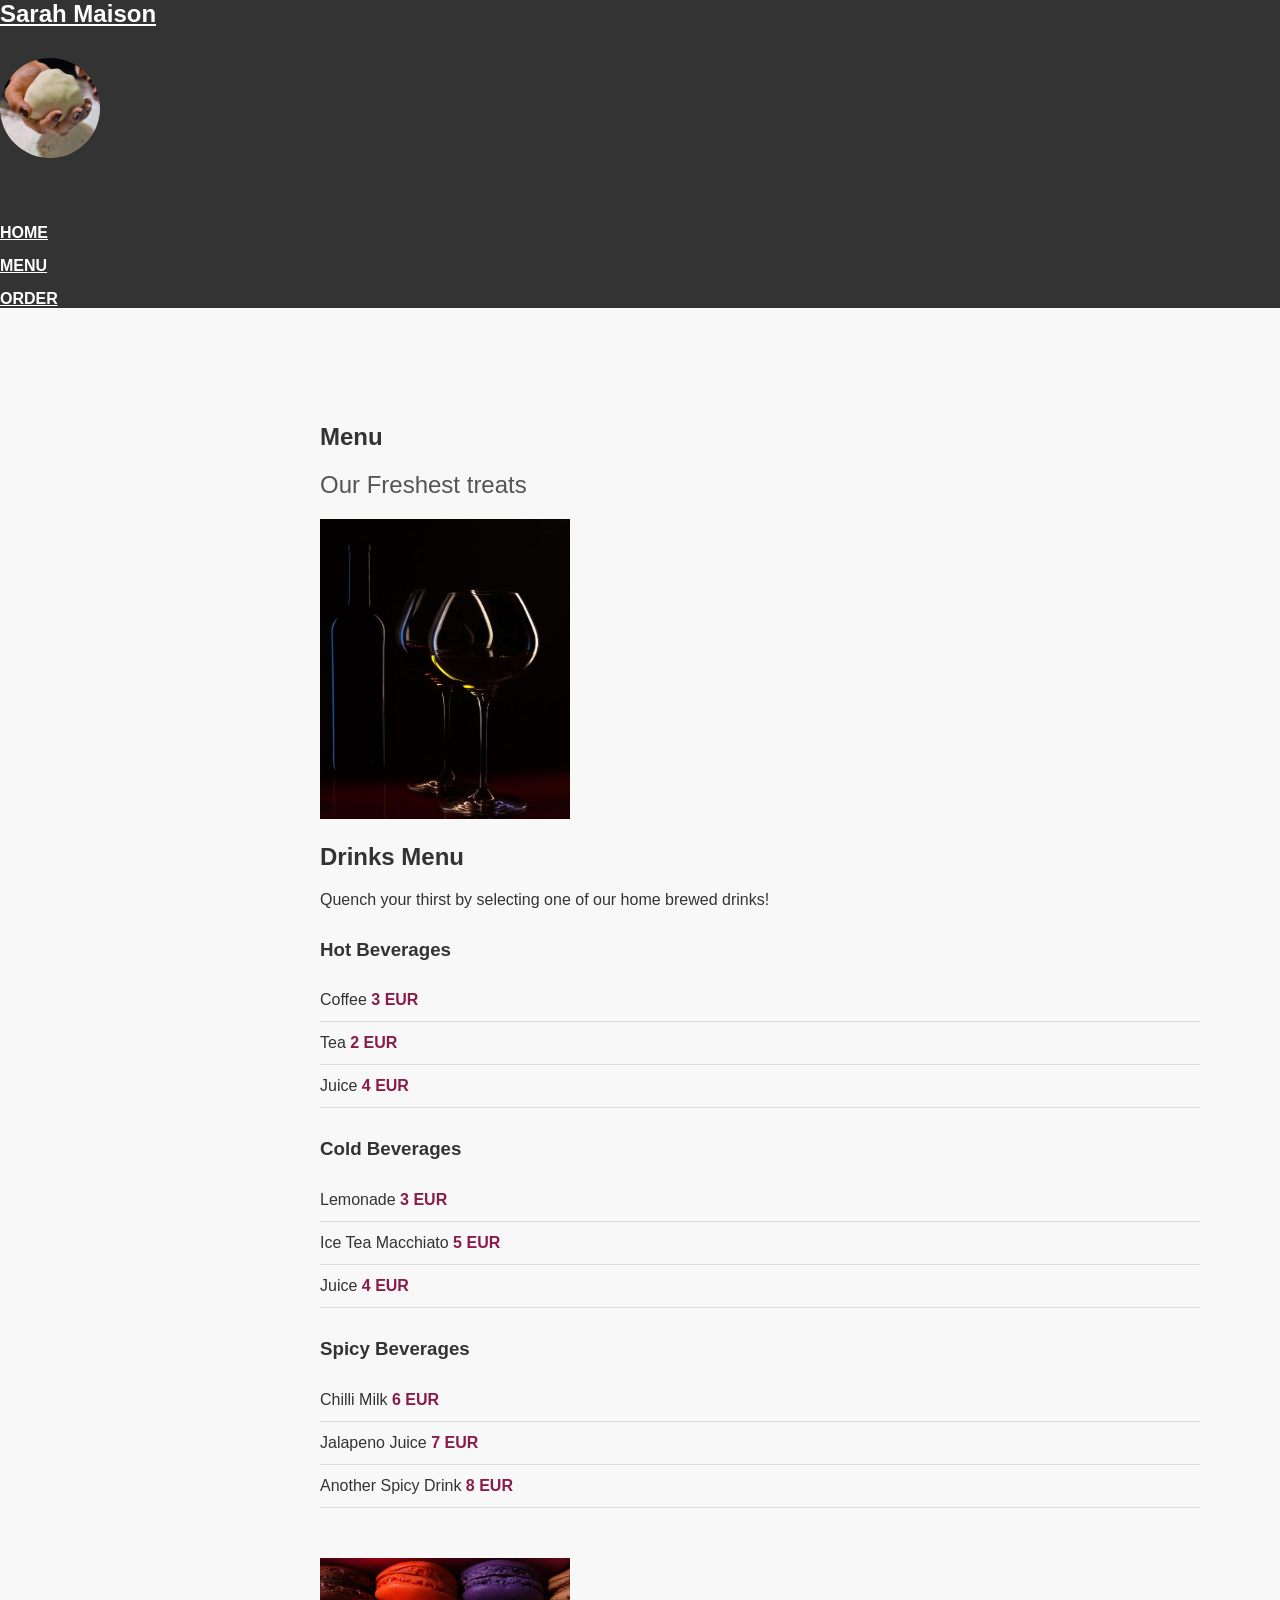
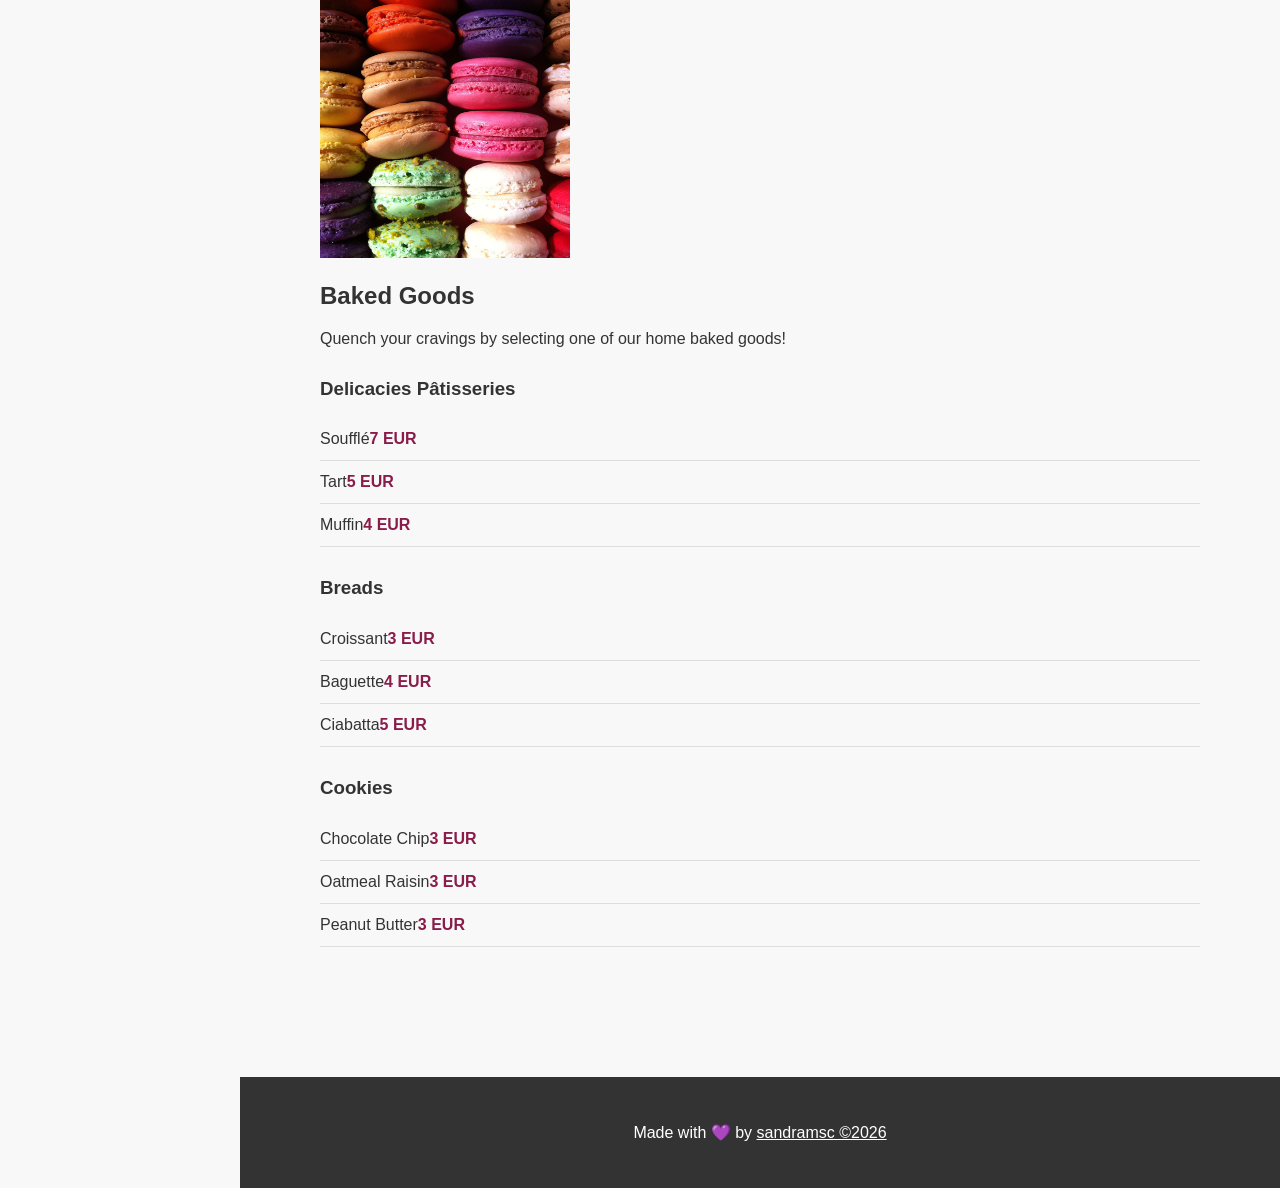
==== menu.html @ 91e31646 "Removed the left side bar and updated to the horizontal sidebar with banner requirement" ====
<!doctype html>
<html lang="en">
  <head>
    <meta charset="UTF-8" />

    <meta name="viewport" content="width=device-width, initial-scale=1.0" />

    <title>Menu - Sarah Maison</title>

    <link rel="stylesheet" href="./styles.css" />
  </head>

  <body>
    <!-- NAVBAR -->
    <header class="site-header">
      <div class="header-container header-bar">
        <a class="site-name brand" href="./index.html">
          <span class="brand">Sarah Maison</span>

          <img
            src="./assets/images/main_image_baker.jpg"
            class="site-image"
            alt="A baker holding a ball of raw dough in a warm bakery environment"
            width="100"
            height="100"
          />
        </a>

        <div class="navigation-menu">
          <ul class="navigation-links">
            <li class="navigation-item">
              <a class="navigation-link" href="./index.html"> Home </a>
            </li>

            <li class="navigation-item">
              <a class="navigation-link" href="./menu.html"> Menu </a>
            </li>

            <li class="navigation-item">
              <a class="navigation-link" href="./order.html"> Order </a>
            </li>
          </ul>
        </div>
      </div>
    </header>

    <!-- MENU -->

    <main class="main-content">
      <section class="page-section menu-section">
        <div class="menu-container">
          <!-- MENU INTRODUCTION -->

          <div class="menu-introduction">
            <h1>Menu</h1>

            <h2 class="tagline">Our Freshest treats</h2>
          </div>

          <!-- MENU CATEGORIES -->

          <div class="menu-categories">
            <!-- DRINKS MENU -->

            <div class="menu-category">
              <div class="menu-image-container">
                <img
                  src="./assets/images/drinks_api.jpg"
                  alt="A display of a wine bottle with two glasses of wine"
                  width="250"
                  height="300"
                />
              </div>

              <div class="menu-category-content">
                <h2>Drinks Menu</h2>

                <p>
                  Quench your thirst by selecting one of our home brewed drinks!
                </p>

                <!-- HOT BEVERAGES -->

                <div class="menu-subcategory">
                  <h3>Hot Beverages</h3>

                  <ul class="menu-items">
                    <li class="menu-item">
                      Coffee
                      <span class="price">3 EUR</span>
                    </li>

                    <li class="menu-item">
                      Tea
                      <span class="price">2 EUR</span>
                    </li>

                    <li class="menu-item">
                      Juice
                      <span class="price">4 EUR</span>
                    </li>
                  </ul>
                </div>

                <!-- COLD BEVERAGES -->

                <div class="menu-subcategory">
                  <h3>Cold Beverages</h3>

                  <ul class="menu-items">
                    <li class="menu-item">
                      Lemonade
                      <span class="price">3 EUR</span>
                    </li>

                    <li class="menu-item">
                      Ice Tea Macchiato
                      <span class="price">5 EUR</span>
                    </li>

                    <li class="menu-item">
                      Juice
                      <span class="price">4 EUR</span>
                    </li>
                  </ul>
                </div>

                <!-- SPICY BEVERAGES -->

                <div class="menu-subcategory">
                  <h3>Spicy Beverages</h3>

                  <ul class="menu-items">
                    <li class="menu-item">
                      Chilli Milk
                      <span class="price">6 EUR</span>
                    </li>

                    <li class="menu-item">
                      Jalapeno Juice
                      <span class="price">7 EUR</span>
                    </li>

                    <li class="menu-item">
                      Another Spicy Drink
                      <span class="price">8 EUR</span>
                    </li>
                  </ul>
                </div>
              </div>
            </div>

            <!-- BAKED GOODS -->

            <div class="menu-category">
              <div class="menu-image-container">
                <img
                  src="./assets/images/resume_the_connoisseur.jpg"
                  alt="Fresh baked colorfull Macaron"
                  width="250"
                  height="300"
                />
              </div>

              <div class="menu-category-content">
                <h2>Baked Goods</h2>

                <p>
                  Quench your cravings by selecting one of our home baked goods!
                </p>

                <!-- DELICACIES PÂTISSERIES -->

                <div class="menu-subcategory">
                  <h3>Delicacies Pâtisseries</h3>

                  <ul class="menu-items">
                    <li class="menu-item">
                      Soufflé<span class="price">7 EUR</span>
                    </li>

                    <li class="menu-item">
                      Tart<span class="price">5 EUR</span>
                    </li>

                    <li class="menu-item">
                      Muffin<span class="price">4 EUR</span>
                    </li>
                  </ul>
                </div>

                <!-- BREADS -->

                <div class="menu-subcategory">
                  <h3>Breads</h3>

                  <ul class="menu-items">
                    <li class="menu-item">
                      Croissant<span class="price">3 EUR</span>
                    </li>

                    <li class="menu-item">
                      Baguette<span class="price">4 EUR</span>
                    </li>

                    <li class="menu-item">
                      Ciabatta<span class="price">5 EUR</span>
                    </li>
                  </ul>
                </div>

                <!-- COOKIES -->

                <div class="menu-subcategory">
                  <h3>Cookies</h3>

                  <ul class="menu-items">
                    <li class="menu-item">
                      Chocolate Chip<span class="price">3 EUR</span>
                    </li>

                    <li class="menu-item">
                      Oatmeal Raisin<span class="price">3 EUR</span>
                    </li>

                    <li class="menu-item">
                      Peanut Butter<span class="price">3 EUR</span>
                    </li>
                  </ul>
                </div>
              </div>
            </div>
          </div>
        </div>
      </section>
    </main>

    <!-- FOOTER -->

    <footer class="site-footer">
      <div class="footer-container">
        <div class="footer-content">
          <p class="footer-text">
            Made with 💜 by

            <a href="#" class="footer-link"> sandramsc ©2026 </a>
          </p>
        </div>

        <div class="social-links">
          <a href="https://github.com/sandramsc">
            <i class="lab la-github"></i>
          </a>

          <a href="https://www.instagram.com/in/bakery">
            <i class="lab la-linkedin"></i>
          </a>
        </div>
      </div>
    </footer>
  </body>
</html>
---- styles.css ----
* {
  box-sizing: border-box;
}

body {
  margin: 0;
  padding: 0;
  background-color: #f8f8f8;
  color: #333333;
  font-family: Arial, sans-serif;
}

.container {
  width: 100%;
  max-width: 1200px;
  margin: 0 auto;
  padding-left: 20px;
  padding-right: 20px;
}
/* 
   HEADER AND FOOTER
 */

header,
footer {
  background-color: #333333;
  color: #ffffff;
}

/* 
   HEADINGS
 */

h1,
h2 {
  color: #333333;
}

/* 
   NAVIGATION
 */

nav {
  background-color: #333333;
  color: #ffffff;
  text-align: center;
  padding: 30px 20px;
}

nav a {
  text-decoration: none;
  color: #ffffff;
}

nav a:hover {
  color: #d5c068;
}

/* 
   BRAND
 */

.brand {
  display: block;
  color: #ffffff;
  font-size: 24px;
  font-weight: bold;
  margin-bottom: 30px;
}

/* 
   NAVIGATION LINKS
 */

.navigation-links {
  list-style: none;
  padding: 0;
  margin: 0;
}

.navigation-links li {
  margin-bottom: 15px;
}

.navigation-links a {
  color: #ffffff;
  font-weight: bold;
  text-transform: uppercase;
}

/* 
   SIDEBAR LAYOUT
 */

.site-navigation {
  position: fixed;
  top: 0;
  left: 0;
  width: 240px;
  height: 100vh;
  box-sizing: border-box;
}

/* 
   BAKERY IMAGE
 */

.site-image {
  width: 100px;
  height: 100px;
  object-fit: cover;
  border-radius: 50%;
  margin-bottom: 30px;
}

/* 
   MAIN CONTENT
 */

.main-content {
  margin-left: 240px;
  min-height: 100vh;
}

/* 
   PAGE SECTIONS
 */

.page-section {
  min-height: 100vh;
  padding: 80px;
  box-sizing: border-box;
}

/* 
   HOME
 */

.home-section {
  display: flex;
  align-items: center;
  justify-content: center;
  text-align: center;
}

.home-content {
  max-width: 800px;
}

.home-content h1 {
  font-size: 48px;
}

/* 
   BUTTON
 */

.button {
  display: inline-block;
  padding: 12px 25px;
  background-color: #d5c068;
  color: #333333;
  text-decoration: none;
  font-weight: bold;
  border-radius: 5px;
}

.button:hover {
  background-color: #bca33d;
}

/* 
   FIND US
 */

.find-us {
  max-width: 900px;
  margin: 0 auto;
  padding: 60px 80px;
}

.find-us ul {
  list-style: none;
  padding: 0;
}

/* 
   MENU
 */

.menu-content {
  max-width: 900px;
  margin: 0 auto;
}

.menu-intro {
  margin-bottom: 40px;
}

.tagline {
  color: #555555;
  font-size: 24px;
  font-weight: normal;
}

.menu-category {
  margin-bottom: 50px;
}

.menu-category h3 {
  margin-top: 30px;
}

.menu-items {
  list-style: none;
  padding: 0;
}

.menu-item {
  padding: 12px 0;
  border-bottom: 1px solid #dddddd;
}

.price {
  color: #8a1c4a;
  font-weight: bold;
}

/* 
   ORDER
 */

.order-content {
  max-width: 900px;
  margin: 0 auto;
  text-align: center;
}

.order-message {
  margin-top: 40px;
  padding: 30px;
  background-color: #ffffff;
  border: 1px solid #dddddd;
}

/* 
   FOOTER
 */

footer {
  margin-left: 240px;
  padding: 30px;
  text-align: center;
}

footer a {
  color: #ffffff;
}
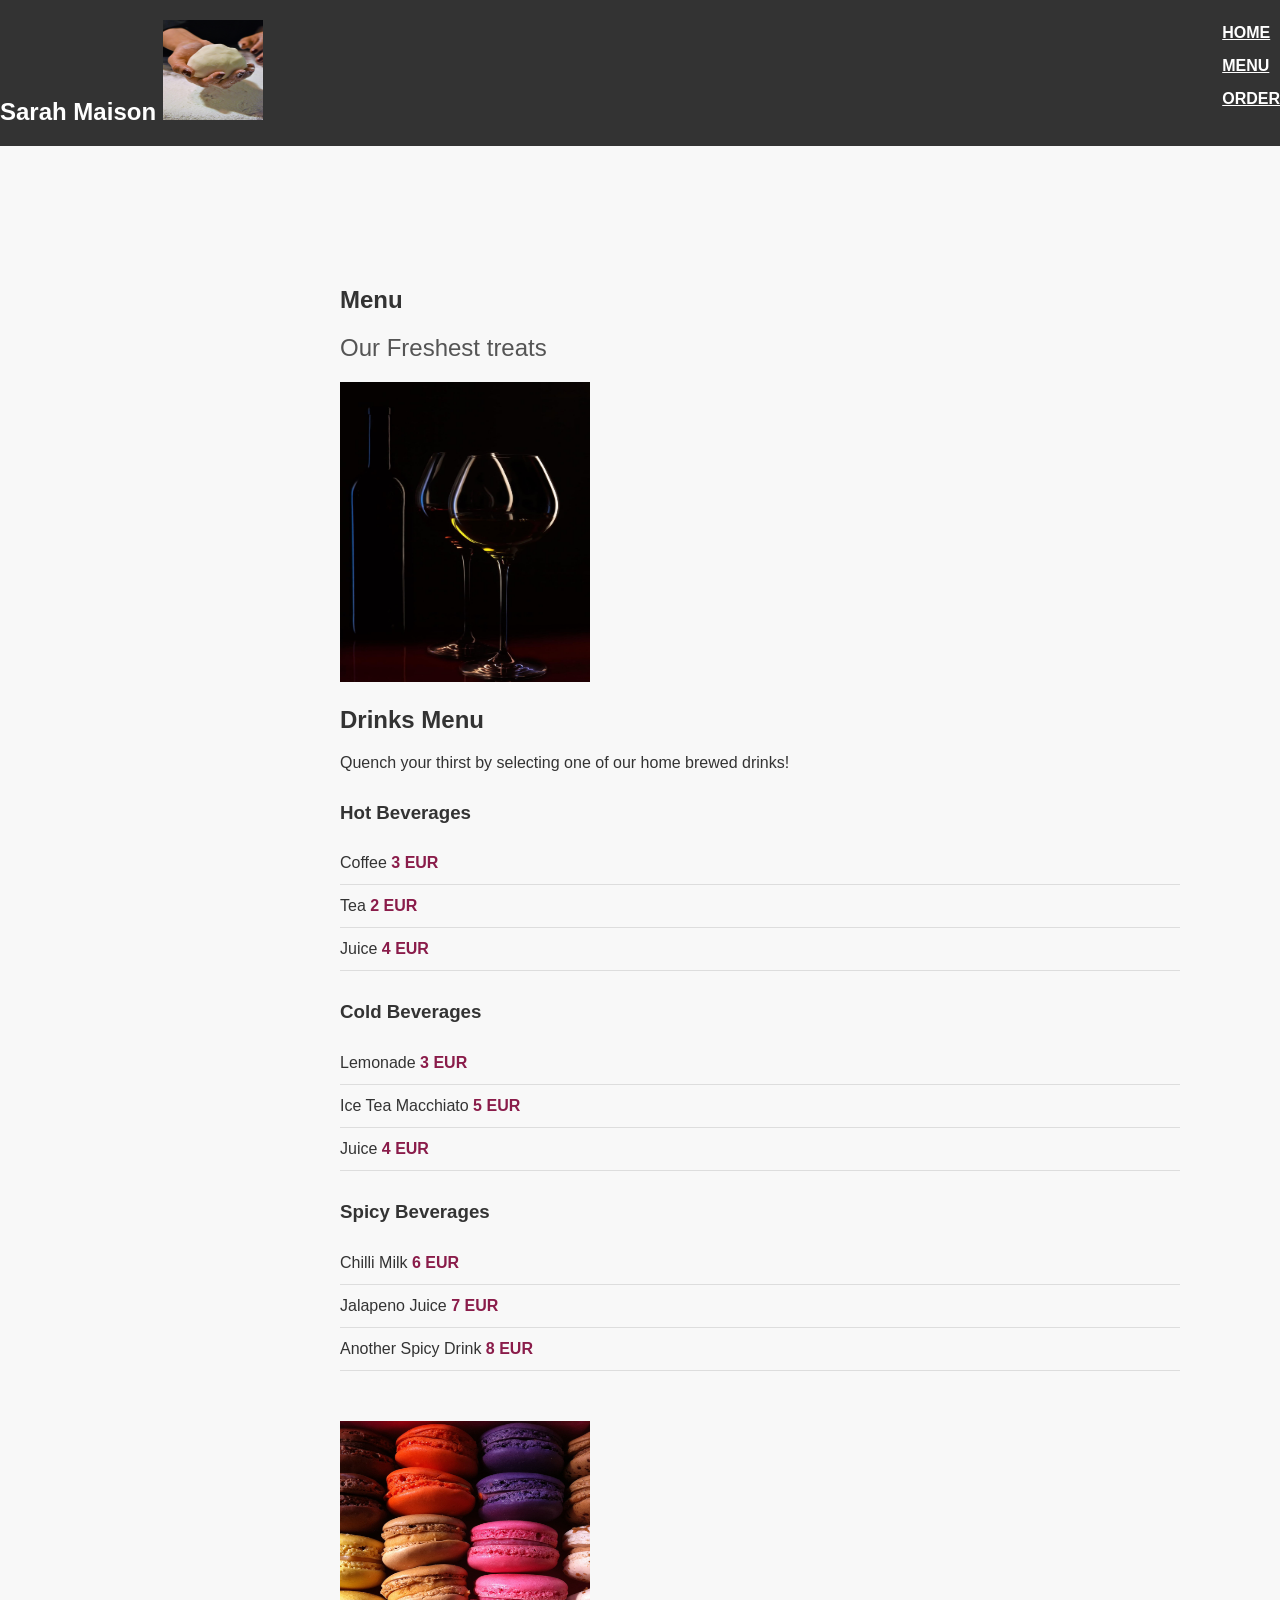
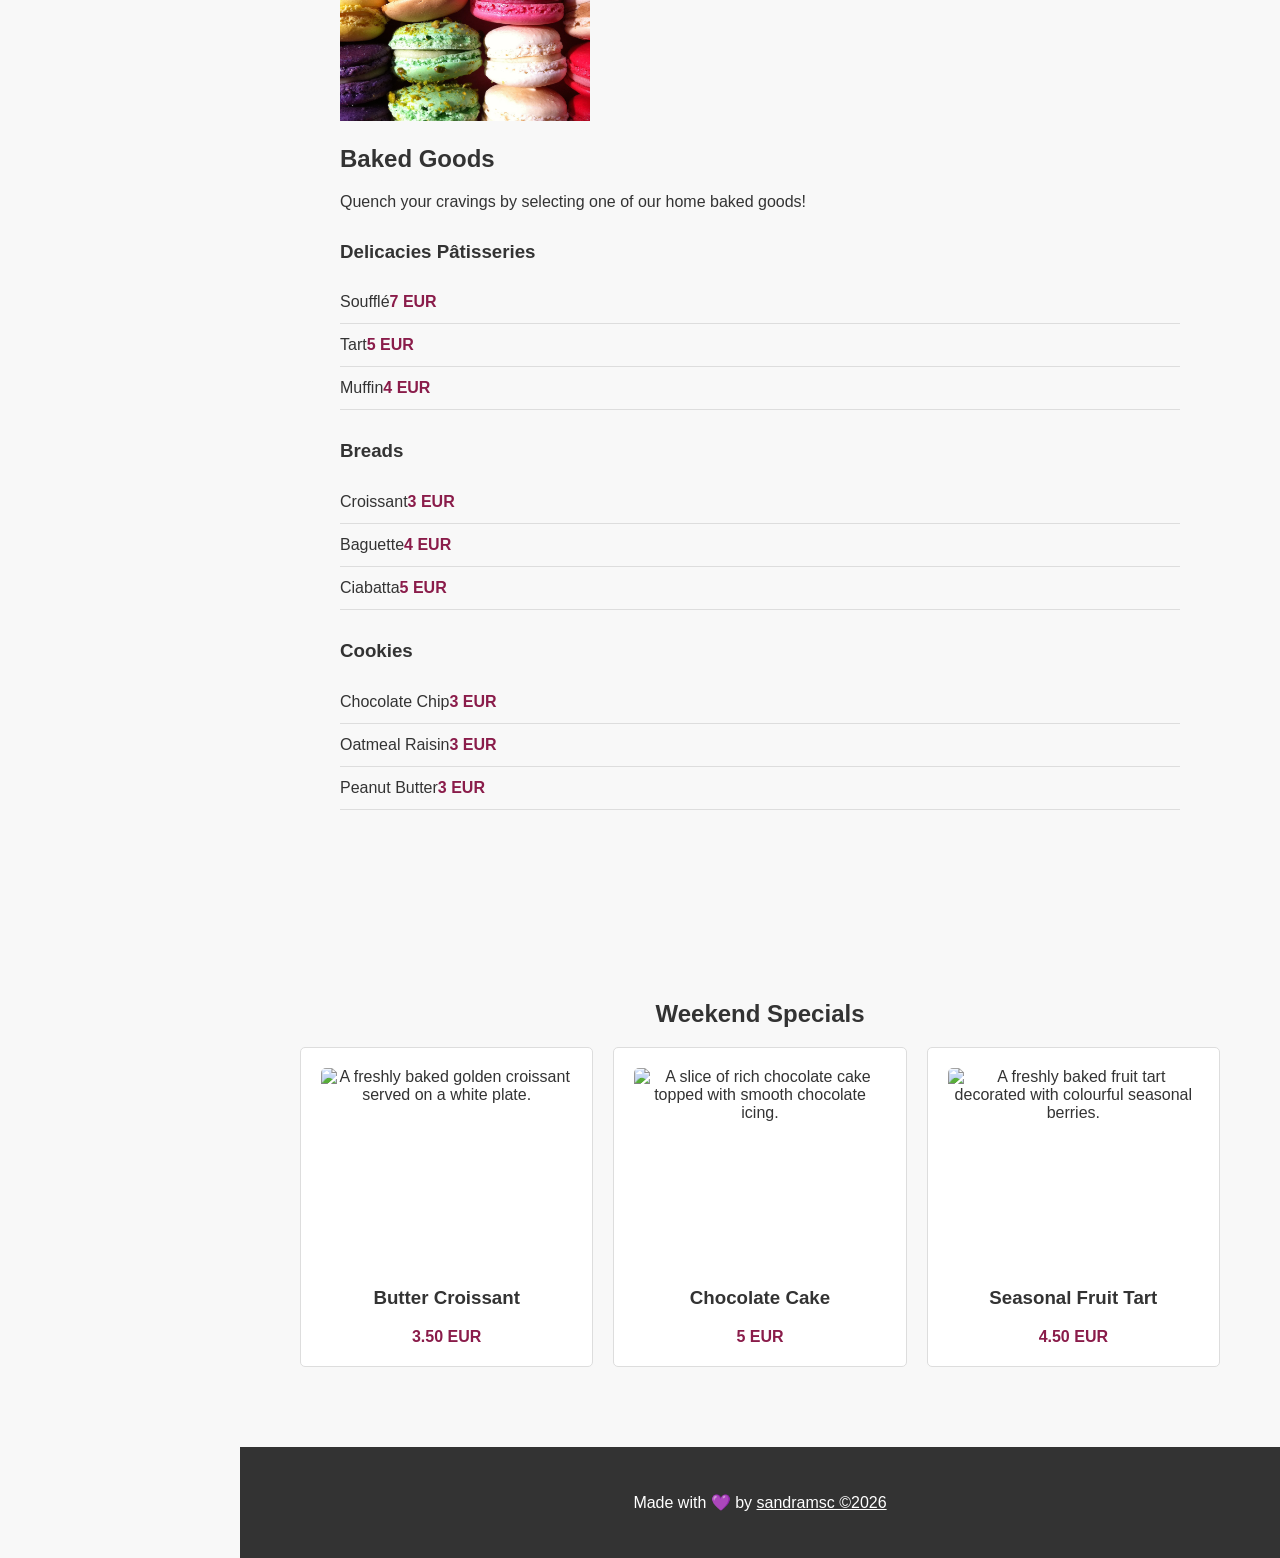
==== commit e37b865e: "Added weekend specials menu, displayed on three styled cards" ====
--- a/menu.html
+++ b/menu.html
@@ -47,192 +47,228 @@
     <!-- MENU -->
 
     <main class="main-content">
-      <section class="page-section menu-section">
-        <div class="menu-container">
-          <!-- MENU INTRODUCTION -->
-
-          <div class="menu-introduction">
-            <h1>Menu</h1>
-
-            <h2 class="tagline">Our Freshest treats</h2>
-          </div>
-
-          <!-- MENU CATEGORIES -->
-
-          <div class="menu-categories">
-            <!-- DRINKS MENU -->
-
-            <div class="menu-category">
-              <div class="menu-image-container">
-                <img
-                  src="./assets/images/drinks_api.jpg"
-                  alt="A display of a wine bottle with two glasses of wine"
-                  width="250"
-                  height="300"
-                />
+      <div class="container">
+        <section class="page-section menu-section">
+          <div class="menu-container">
+            <!-- MENU INTRODUCTION -->
+
+            <div class="menu-introduction">
+              <h1>Menu</h1>
+
+              <h2 class="tagline">Our Freshest treats</h2>
+            </div>
+
+            <!-- MENU CATEGORIES -->
+
+            <div class="menu-categories">
+              <!-- DRINKS MENU -->
+
+              <div class="menu-category">
+                <div class="menu-image-container">
+                  <img
+                    src="./assets/images/drinks_api.jpg"
+                    alt="A display of a wine bottle with two glasses of wine"
+                    width="250"
+                    height="300"
+                  />
+                </div>
+
+                <div class="menu-category-content">
+                  <h2>Drinks Menu</h2>
+
+                  <p>
+                    Quench your thirst by selecting one of our home brewed
+                    drinks!
+                  </p>
+
+                  <!-- HOT BEVERAGES -->
+
+                  <div class="menu-subcategory">
+                    <h3>Hot Beverages</h3>
+
+                    <ul class="menu-items">
+                      <li class="menu-item">
+                        Coffee
+                        <span class="price">3 EUR</span>
+                      </li>
+
+                      <li class="menu-item">
+                        Tea
+                        <span class="price">2 EUR</span>
+                      </li>
+
+                      <li class="menu-item">
+                        Juice
+                        <span class="price">4 EUR</span>
+                      </li>
+                    </ul>
+                  </div>
+
+                  <!-- COLD BEVERAGES -->
+
+                  <div class="menu-subcategory">
+                    <h3>Cold Beverages</h3>
+
+                    <ul class="menu-items">
+                      <li class="menu-item">
+                        Lemonade
+                        <span class="price">3 EUR</span>
+                      </li>
+
+                      <li class="menu-item">
+                        Ice Tea Macchiato
+                        <span class="price">5 EUR</span>
+                      </li>
+
+                      <li class="menu-item">
+                        Juice
+                        <span class="price">4 EUR</span>
+                      </li>
+                    </ul>
+                  </div>
+
+                  <!-- SPICY BEVERAGES -->
+
+                  <div class="menu-subcategory">
+                    <h3>Spicy Beverages</h3>
+
+                    <ul class="menu-items">
+                      <li class="menu-item">
+                        Chilli Milk
+                        <span class="price">6 EUR</span>
+                      </li>
+
+                      <li class="menu-item">
+                        Jalapeno Juice
+                        <span class="price">7 EUR</span>
+                      </li>
+
+                      <li class="menu-item">
+                        Another Spicy Drink
+                        <span class="price">8 EUR</span>
+                      </li>
+                    </ul>
+                  </div>
+                </div>
               </div>
 
-              <div class="menu-category-content">
-                <h2>Drinks Menu</h2>
-
-                <p>
-                  Quench your thirst by selecting one of our home brewed drinks!
-                </p>
-
-                <!-- HOT BEVERAGES -->
-
-                <div class="menu-subcategory">
-                  <h3>Hot Beverages</h3>
-
-                  <ul class="menu-items">
-                    <li class="menu-item">
-                      Coffee
-                      <span class="price">3 EUR</span>
-                    </li>
-
-                    <li class="menu-item">
-                      Tea
-                      <span class="price">2 EUR</span>
-                    </li>
-
-                    <li class="menu-item">
-                      Juice
-                      <span class="price">4 EUR</span>
-                    </li>
-                  </ul>
-                </div>
-
-                <!-- COLD BEVERAGES -->
-
-                <div class="menu-subcategory">
-                  <h3>Cold Beverages</h3>
-
-                  <ul class="menu-items">
-                    <li class="menu-item">
-                      Lemonade
-                      <span class="price">3 EUR</span>
-                    </li>
-
-                    <li class="menu-item">
-                      Ice Tea Macchiato
-                      <span class="price">5 EUR</span>
-                    </li>
-
-                    <li class="menu-item">
-                      Juice
-                      <span class="price">4 EUR</span>
-                    </li>
-                  </ul>
-                </div>
-
-                <!-- SPICY BEVERAGES -->
-
-                <div class="menu-subcategory">
-                  <h3>Spicy Beverages</h3>
-
-                  <ul class="menu-items">
-                    <li class="menu-item">
-                      Chilli Milk
-                      <span class="price">6 EUR</span>
-                    </li>
-
-                    <li class="menu-item">
-                      Jalapeno Juice
-                      <span class="price">7 EUR</span>
-                    </li>
-
-                    <li class="menu-item">
-                      Another Spicy Drink
-                      <span class="price">8 EUR</span>
-                    </li>
-                  </ul>
-                </div>
-              </div>
-            </div>
-
-            <!-- BAKED GOODS -->
-
-            <div class="menu-category">
-              <div class="menu-image-container">
-                <img
-                  src="./assets/images/resume_the_connoisseur.jpg"
-                  alt="Fresh baked colorfull Macaron"
-                  width="250"
-                  height="300"
-                />
-              </div>
-
-              <div class="menu-category-content">
-                <h2>Baked Goods</h2>
-
-                <p>
-                  Quench your cravings by selecting one of our home baked goods!
-                </p>
-
-                <!-- DELICACIES PÂTISSERIES -->
-
-                <div class="menu-subcategory">
-                  <h3>Delicacies Pâtisseries</h3>
-
-                  <ul class="menu-items">
-                    <li class="menu-item">
-                      Soufflé<span class="price">7 EUR</span>
-                    </li>
-
-                    <li class="menu-item">
-                      Tart<span class="price">5 EUR</span>
-                    </li>
-
-                    <li class="menu-item">
-                      Muffin<span class="price">4 EUR</span>
-                    </li>
-                  </ul>
-                </div>
-
-                <!-- BREADS -->
-
-                <div class="menu-subcategory">
-                  <h3>Breads</h3>
-
-                  <ul class="menu-items">
-                    <li class="menu-item">
-                      Croissant<span class="price">3 EUR</span>
-                    </li>
-
-                    <li class="menu-item">
-                      Baguette<span class="price">4 EUR</span>
-                    </li>
-
-                    <li class="menu-item">
-                      Ciabatta<span class="price">5 EUR</span>
-                    </li>
-                  </ul>
-                </div>
-
-                <!-- COOKIES -->
-
-                <div class="menu-subcategory">
-                  <h3>Cookies</h3>
-
-                  <ul class="menu-items">
-                    <li class="menu-item">
-                      Chocolate Chip<span class="price">3 EUR</span>
-                    </li>
-
-                    <li class="menu-item">
-                      Oatmeal Raisin<span class="price">3 EUR</span>
-                    </li>
-
-                    <li class="menu-item">
-                      Peanut Butter<span class="price">3 EUR</span>
-                    </li>
-                  </ul>
+              <!-- BAKED GOODS -->
+
+              <div class="menu-category">
+                <div class="menu-image-container">
+                  <img
+                    src="./assets/images/resume_the_connoisseur.jpg"
+                    alt="Fresh baked colorfull Macaron"
+                    width="250"
+                    height="300"
+                  />
+                </div>
+
+                <div class="menu-category-content">
+                  <h2>Baked Goods</h2>
+
+                  <p>
+                    Quench your cravings by selecting one of our home baked
+                    goods!
+                  </p>
+
+                  <!-- DELICACIES PÂTISSERIES -->
+
+                  <div class="menu-subcategory">
+                    <h3>Delicacies Pâtisseries</h3>
+
+                    <ul class="menu-items">
+                      <li class="menu-item">
+                        Soufflé<span class="price">7 EUR</span>
+                      </li>
+
+                      <li class="menu-item">
+                        Tart<span class="price">5 EUR</span>
+                      </li>
+
+                      <li class="menu-item">
+                        Muffin<span class="price">4 EUR</span>
+                      </li>
+                    </ul>
+                  </div>
+
+                  <!-- BREADS -->
+
+                  <div class="menu-subcategory">
+                    <h3>Breads</h3>
+
+                    <ul class="menu-items">
+                      <li class="menu-item">
+                        Croissant<span class="price">3 EUR</span>
+                      </li>
+
+                      <li class="menu-item">
+                        Baguette<span class="price">4 EUR</span>
+                      </li>
+
+                      <li class="menu-item">
+                        Ciabatta<span class="price">5 EUR</span>
+                      </li>
+                    </ul>
+                  </div>
+
+                  <!-- COOKIES -->
+
+                  <div class="menu-subcategory">
+                    <h3>Cookies</h3>
+
+                    <ul class="menu-items">
+                      <li class="menu-item">
+                        Chocolate Chip<span class="price">3 EUR</span>
+                      </li>
+
+                      <li class="menu-item">
+                        Oatmeal Raisin<span class="price">3 EUR</span>
+                      </li>
+
+                      <li class="menu-item">
+                        Peanut Butter<span class="price">3 EUR</span>
+                      </li>
+                    </ul>
+                  </div>
                 </div>
               </div>
             </div>
           </div>
-        </div>
-      </section>
+        </section>
+        <section class="weekend-specials">
+          <h2>Weekend Specials</h2>
+
+          <div class="card-row">
+            <article class="card">
+              <img
+                src="./assets/images/weekend-special-1.jpg"
+                alt="A freshly baked golden croissant served on a white plate."
+              />
+              <h3>Butter Croissant</h3>
+              <span class="price">3.50 EUR</span>
+            </article>
+
+            <article class="card">
+              <img
+                src="./assets/images/weekend-special-2.jpg"
+                alt="A slice of rich chocolate cake topped with smooth chocolate icing."
+              />
+              <h3>Chocolate Cake</h3>
+              <span class="price">5 EUR</span>
+            </article>
+
+            <article class="card">
+              <img
+                src="./assets/images/weekend-special-3.jpg"
+                alt="A freshly baked fruit tart decorated with colourful seasonal berries."
+              />
+              <h3>Seasonal Fruit Tart</h3>
+              <span class="price">4.50 EUR</span>
+            </article>
+          </div>
+        </section>
+      </div>
     </main>
 
     <!-- FOOTER -->
--- a/styles.css
+++ b/styles.css
@@ -26,7 +26,20 @@
   background-color: #333333;
   color: #ffffff;
 }
-
+.header-bar {
+  display: flex;
+  justify-content: space-between;
+  align-items: center;
+  padding-top: 20px;
+  padding-bottom: 20px;
+}
+
+footer {
+  padding: 20px;
+}
+main {
+  padding: 40px 0px;
+}
 /* 
    HEADINGS
  */
@@ -42,6 +55,8 @@
 
 nav {
   background-color: #333333;
+  display: flex;
+  gap: 20px;
   color: #ffffff;
   text-align: center;
   padding: 30px 20px;
@@ -59,13 +74,16 @@
 /* 
    BRAND
  */
-
+.hero-image {
+  max-width: 100%;
+  height: auto;
+  display: block;
+}
 .brand {
-  display: block;
   color: #ffffff;
   font-size: 24px;
   font-weight: bold;
-  margin-bottom: 30px;
+  text-decoration: none;
 }
 
 /* 
@@ -105,7 +123,7 @@
    BAKERY IMAGE
  */
 
-.site-image {
+.hero-image {
   width: 100px;
   height: 100px;
   object-fit: cover;
@@ -132,6 +150,46 @@
   box-sizing: border-box;
 }
 
+/* 
+   weekend specials section
+ */
+.weekend-specials {
+  display: flex;
+  flex-direction: column;
+  align-items: center;
+  text-align: center;
+  padding: 40px;
+  background-color: #f8f8f8;
+}
+
+.card-row {
+  display: flex;
+  flex-wrap: wrap;
+  gap: 20px;
+}
+.card {
+  background-color: #ffffff;
+  border: 1px solid #dddddd;
+  border-radius: 5px;
+  padding: 20px;
+  flex: 1 1 250px;
+  box-sizing: border-box;
+}
+
+.card img {
+  max-width: 100%;
+  height: 200px;
+  object-fit: cover;
+  display: block;
+  border-radius: 5px;
+  margin-bottom: 15px;
+}
+
+.order-content {
+  max-width: 900px;
+  margin: 0 auto;
+  text-align: center;
+}
 /* 
    HOME
  */
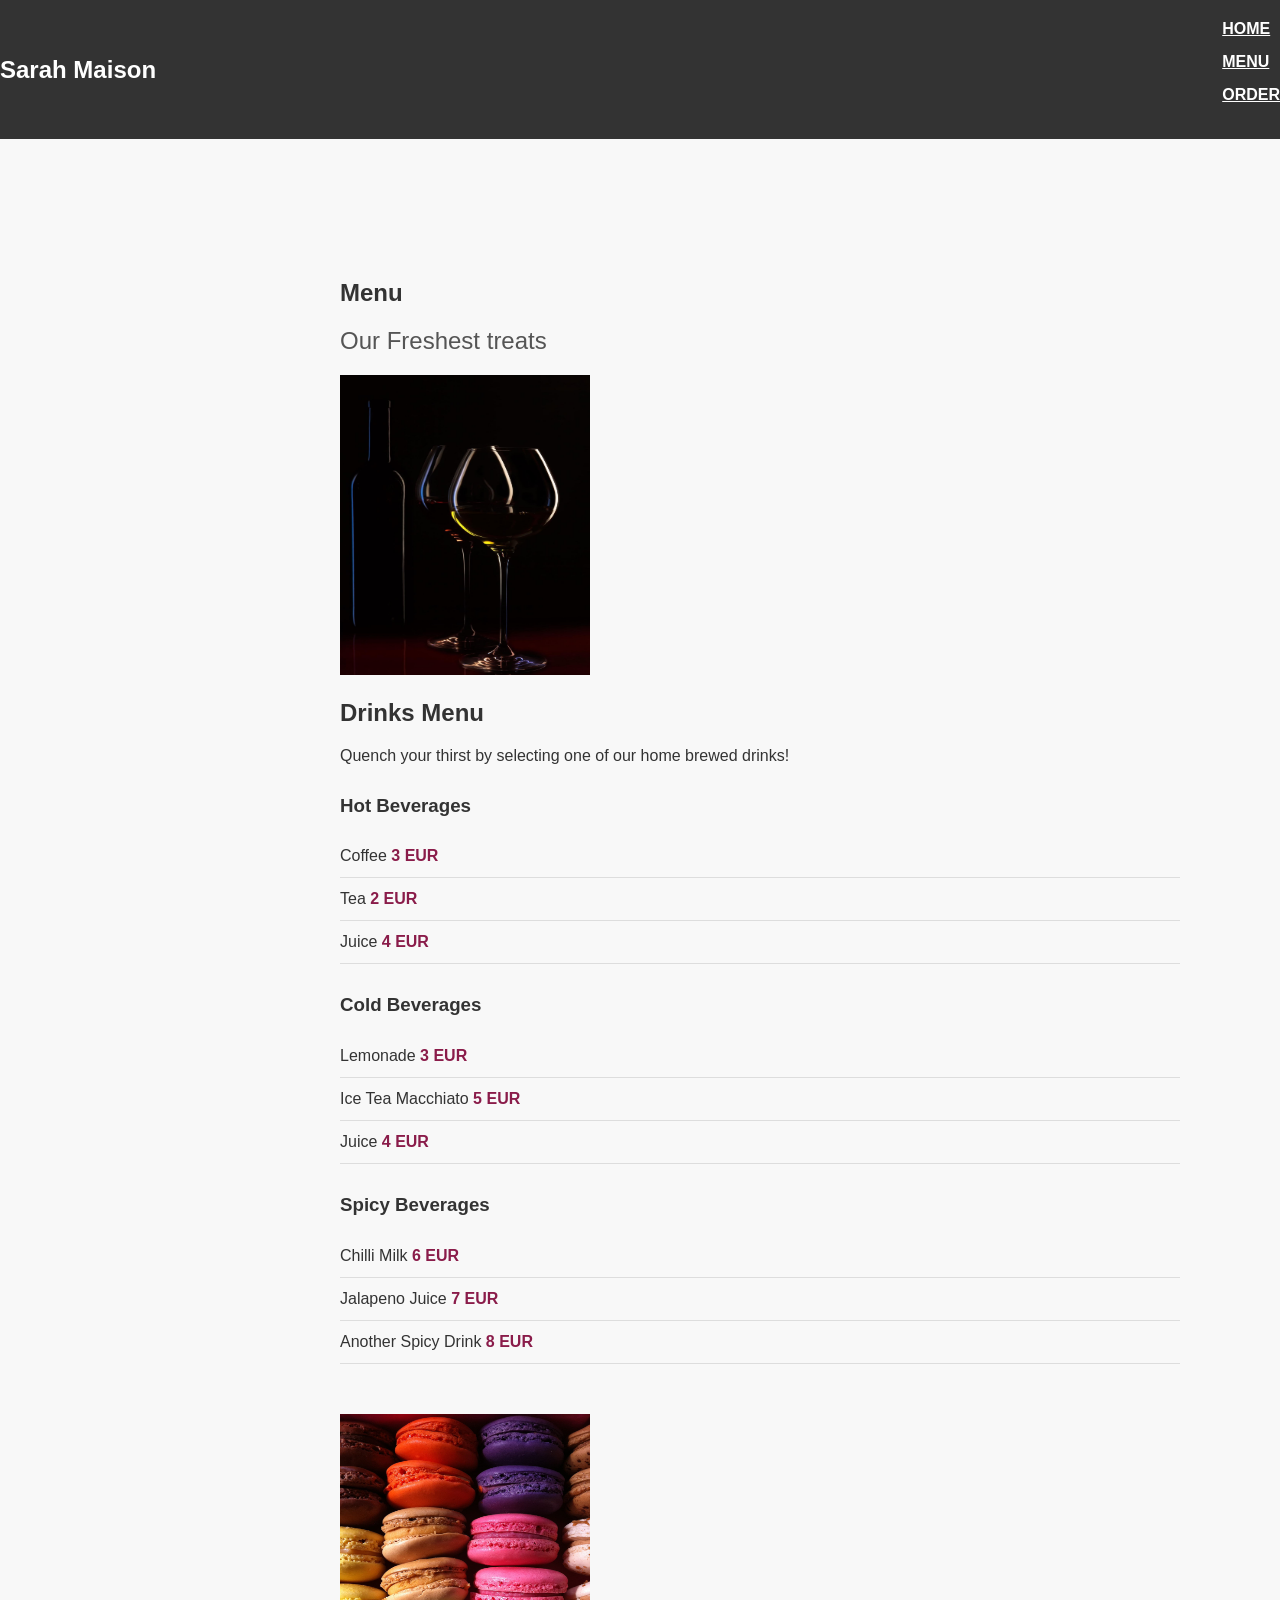
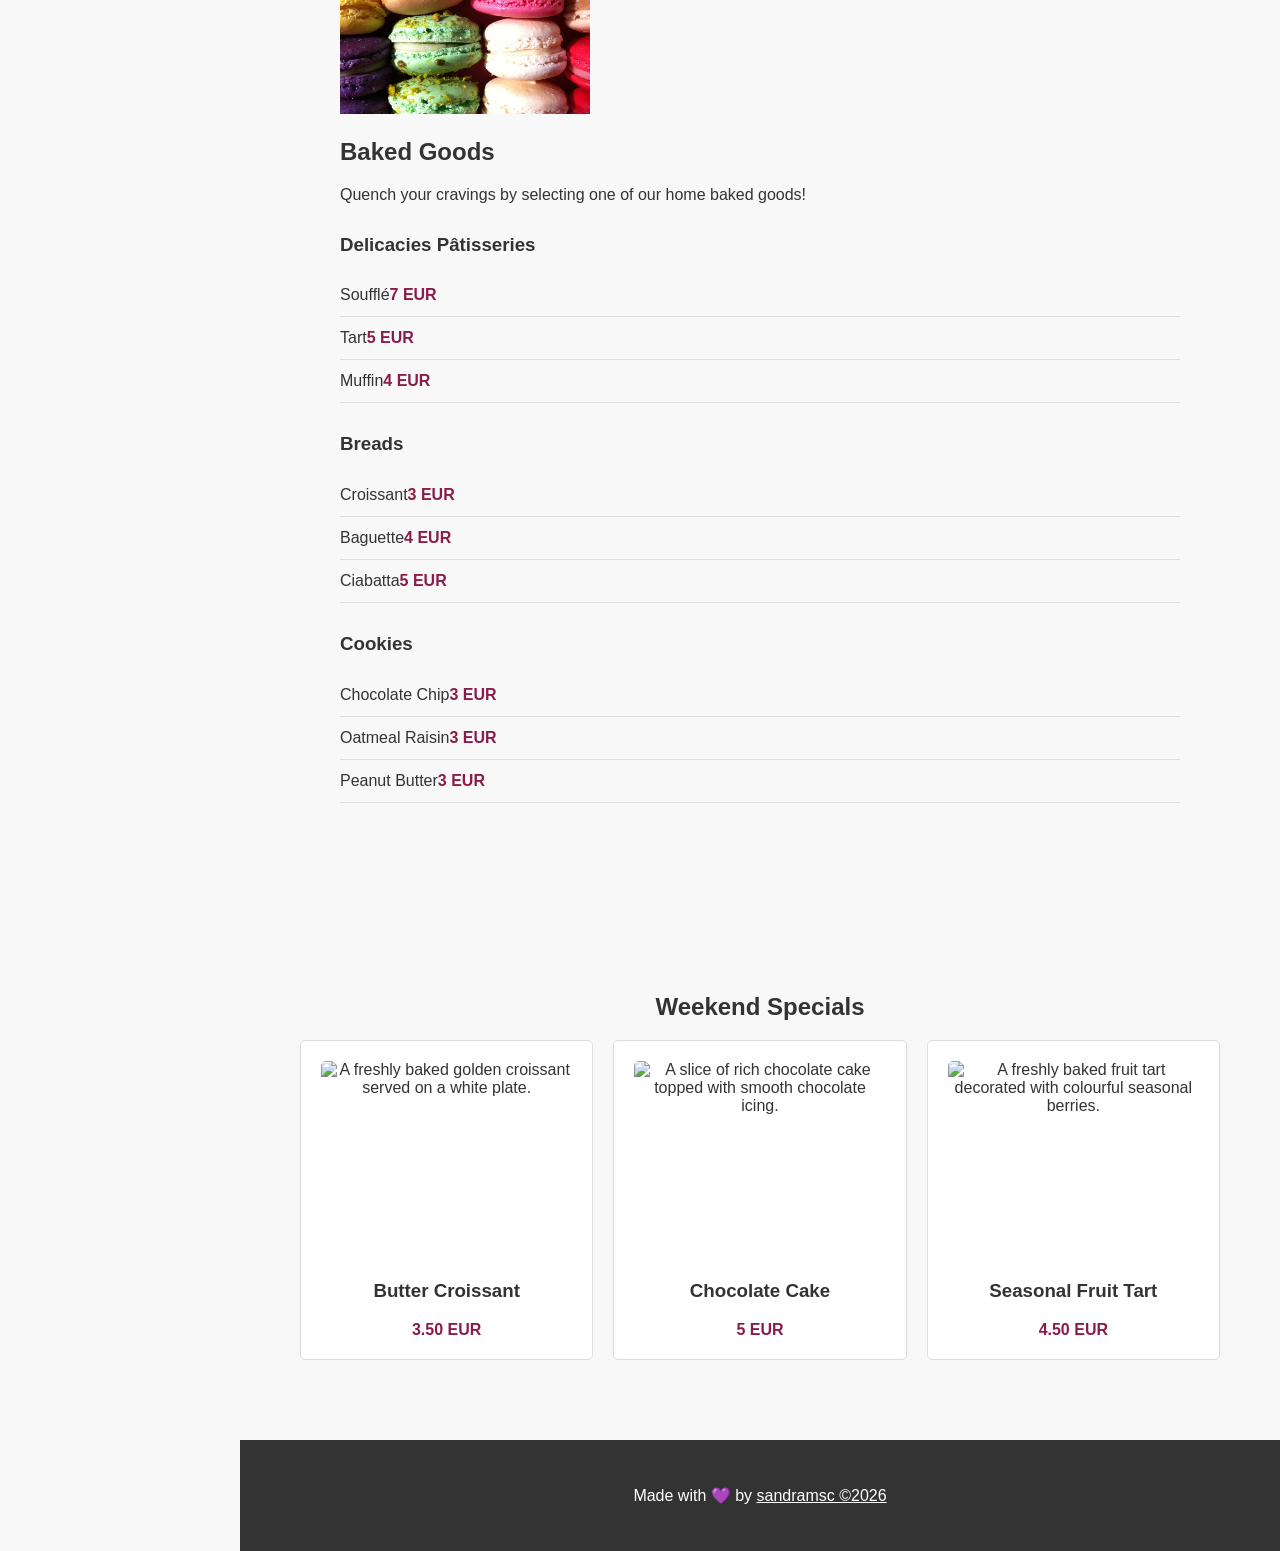
==== commit 829ddbd5: "Fixed the header to display only the brand name in the header without the image" ====
--- a/menu.html
+++ b/menu.html
@@ -14,17 +14,7 @@
     <!-- NAVBAR -->
     <header class="site-header">
       <div class="header-container header-bar">
-        <a class="site-name brand" href="./index.html">
-          <span class="brand">Sarah Maison</span>
-
-          <img
-            src="./assets/images/main_image_baker.jpg"
-            class="site-image"
-            alt="A baker holding a ball of raw dough in a warm bakery environment"
-            width="100"
-            height="100"
-          />
-        </a>
+        <a class="site-name brand" href="./index.html"> Sarah Maison </a>
 
         <div class="navigation-menu">
           <ul class="navigation-links">
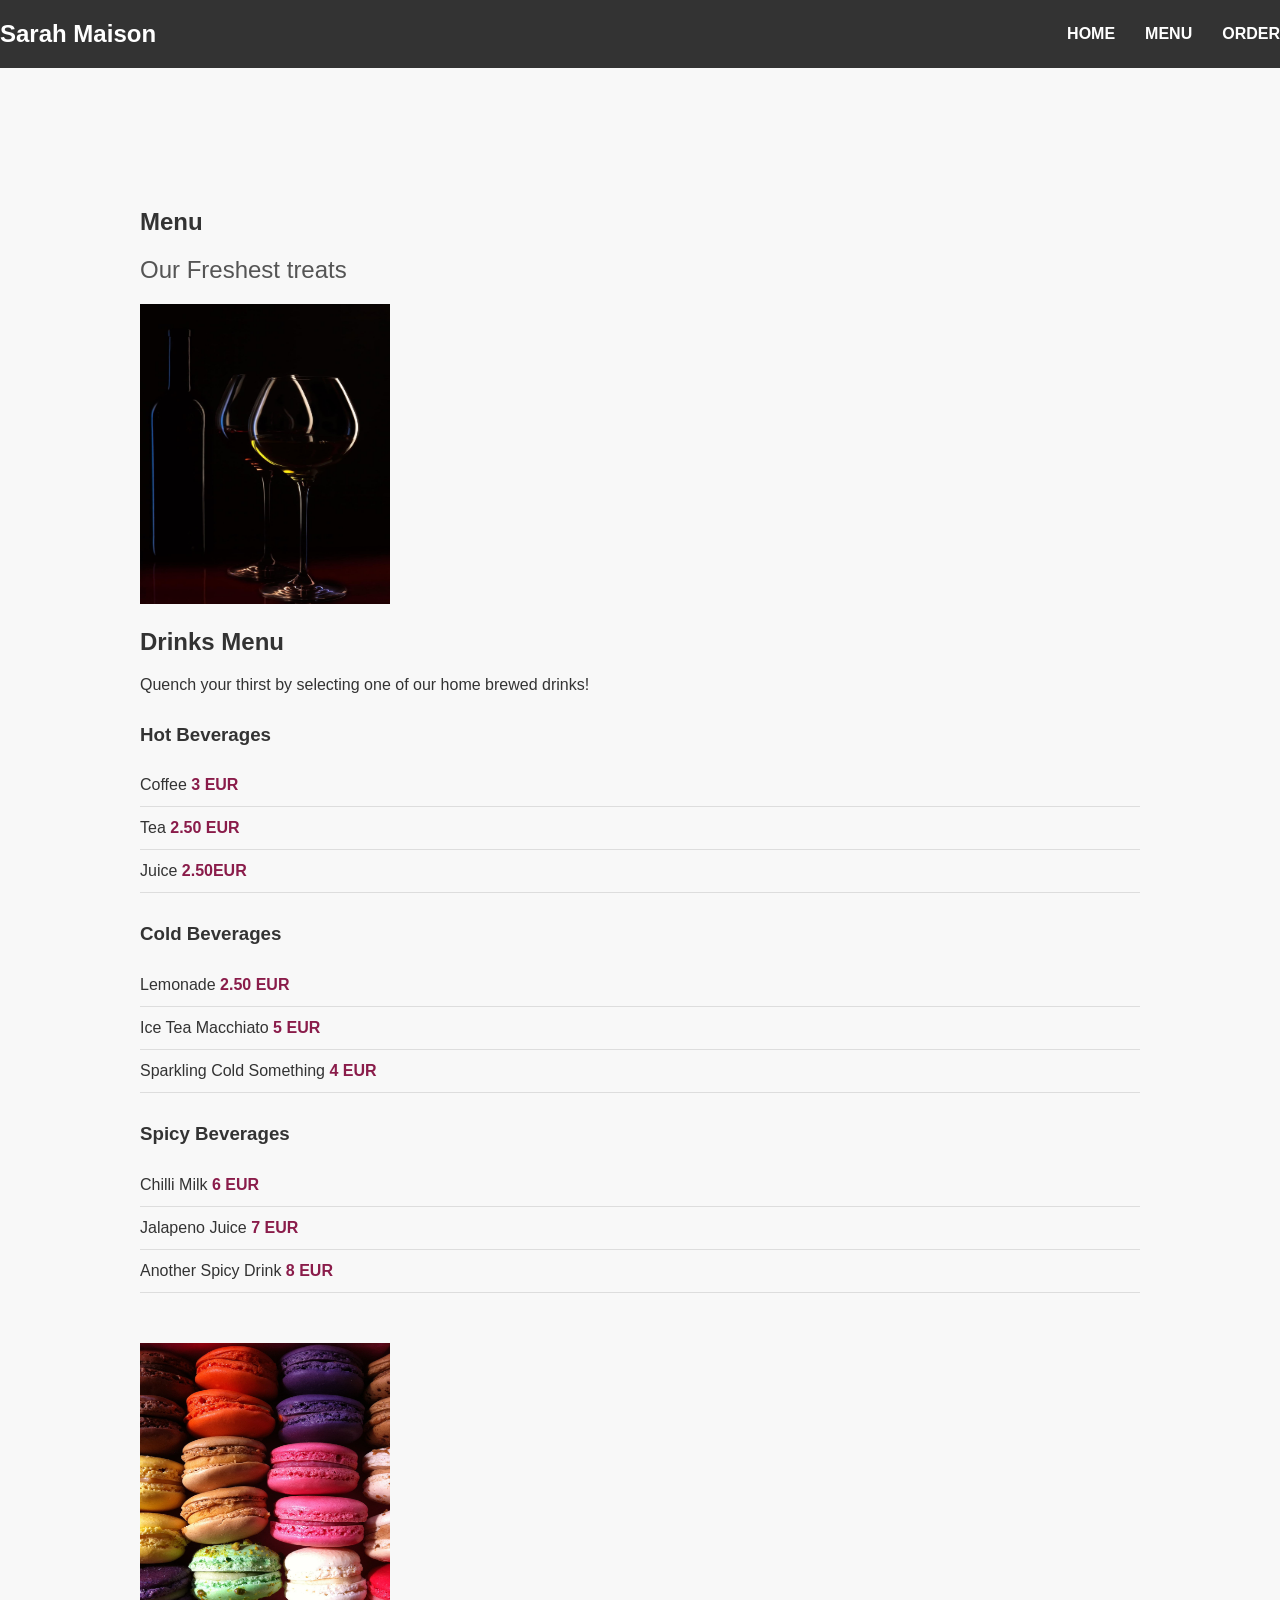
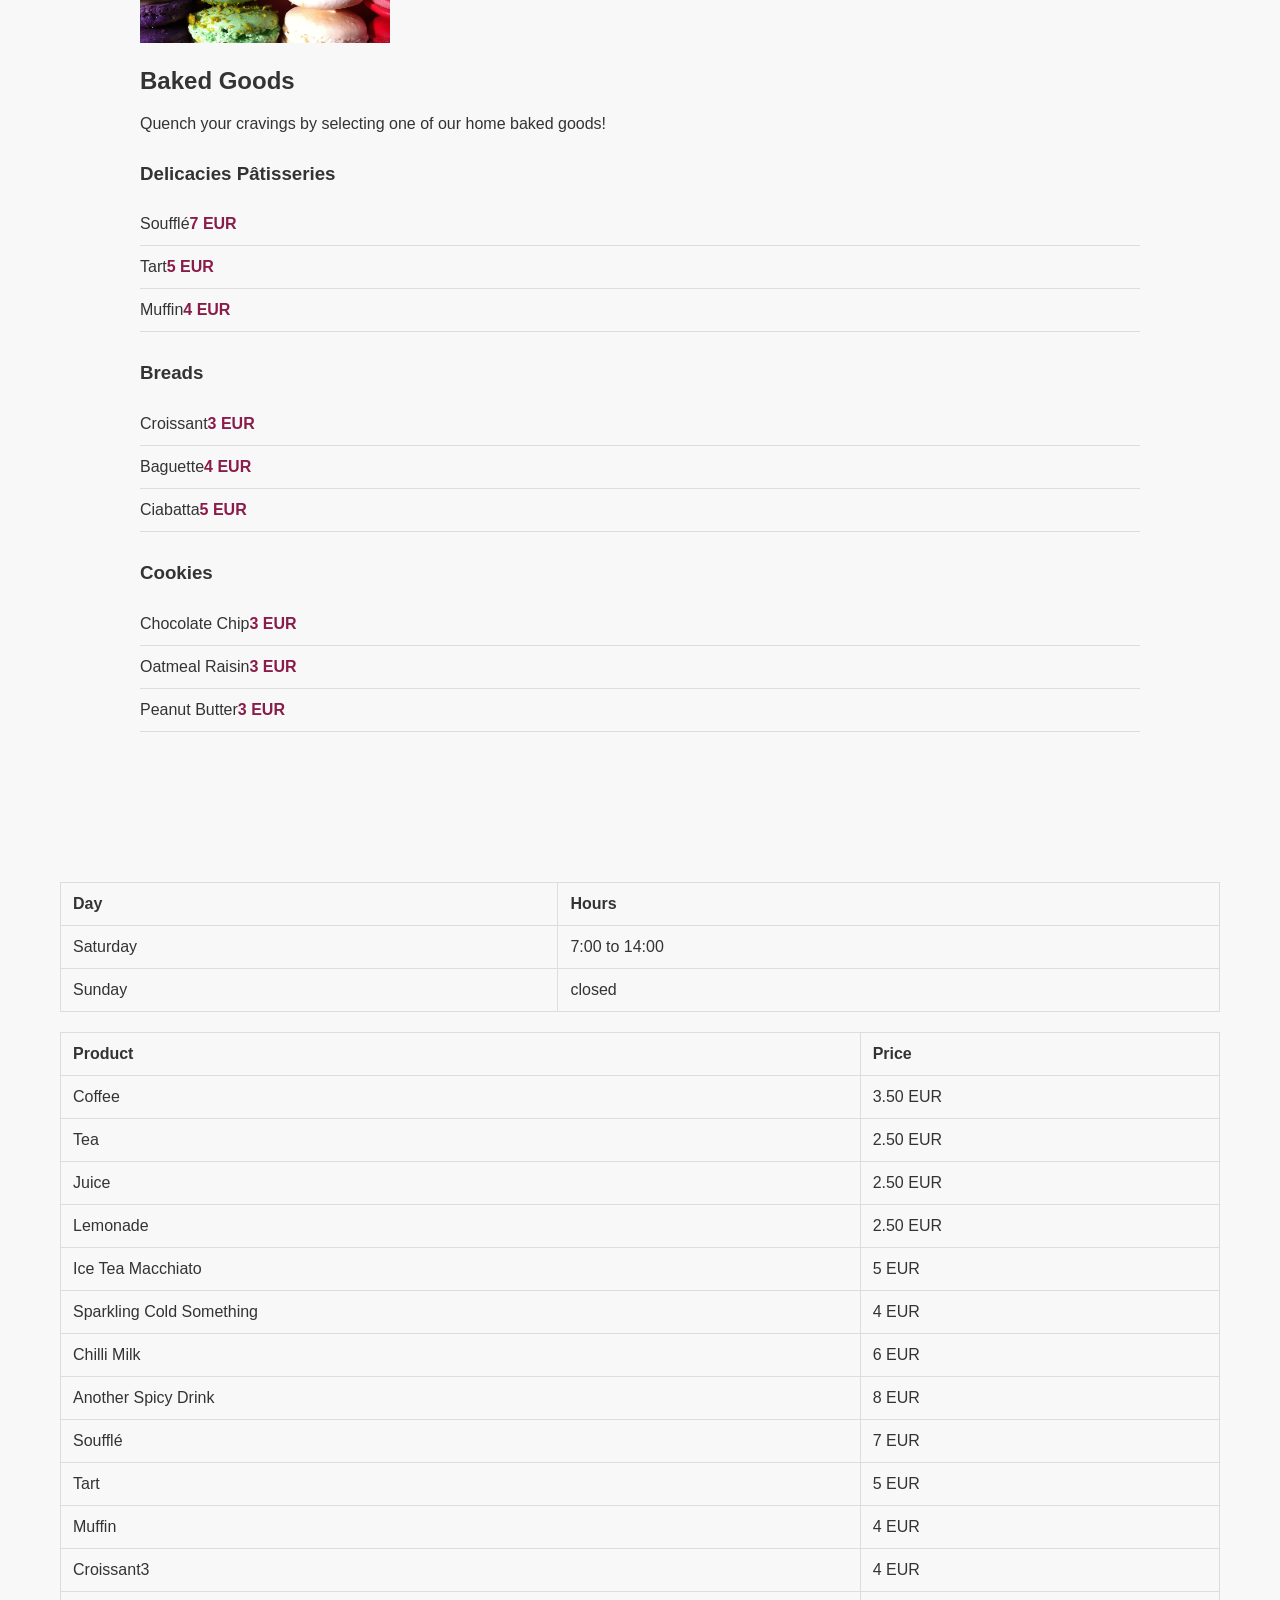
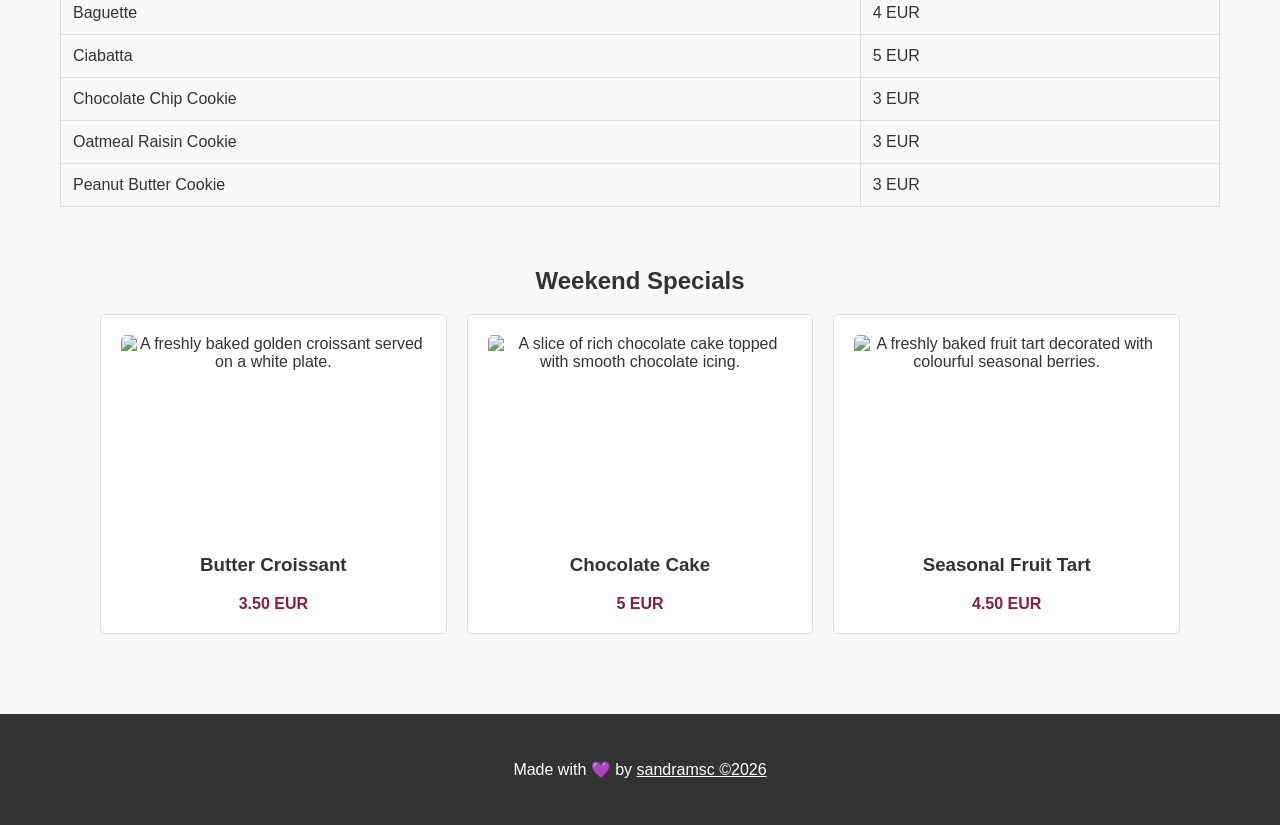
==== commit 476a896f: "Added two tables, added bakery hours to first table and product prices to the second table" ====
--- a/menu.html
+++ b/menu.html
@@ -84,12 +84,12 @@
 
                       <li class="menu-item">
                         Tea
-                        <span class="price">2 EUR</span>
+                        <span class="price">2.50 EUR</span>
                       </li>
 
                       <li class="menu-item">
                         Juice
-                        <span class="price">4 EUR</span>
+                        <span class="price">2.50EUR</span>
                       </li>
                     </ul>
                   </div>
@@ -102,7 +102,7 @@
                     <ul class="menu-items">
                       <li class="menu-item">
                         Lemonade
-                        <span class="price">3 EUR</span>
+                        <span class="price">2.50 EUR</span>
                       </li>
 
                       <li class="menu-item">
@@ -111,7 +111,7 @@
                       </li>
 
                       <li class="menu-item">
-                        Juice
+                        Sparkling Cold Something
                         <span class="price">4 EUR</span>
                       </li>
                     </ul>
@@ -225,6 +225,110 @@
               </div>
             </div>
           </div>
+        </section>
+        <!-- TABLE 1 -->
+        <section>
+          <table>
+            <thead>
+              <tr>
+                <th>Day</th>
+                <th>Hours</th>
+              </tr>
+            </thead>
+            <tbody>
+              <tr>
+                <td>Saturday</td>
+                <td>7:00 to 14:00</td>
+              </tr>
+              <tr>
+                <td>Sunday</td>
+                <td>closed</td>
+              </tr>
+            </tbody>
+          </table>
+        </section>
+
+        <!-- TABLE 2 -->
+        <section>
+          <table>
+            <thead>
+              <tr>
+                <th>Product</th>
+                <th>Price</th>
+              </tr>
+            </thead>
+            <tbody>
+              <tr>
+                <td>Coffee</td>
+                <td>3.50 EUR</td>
+              </tr>
+              <tr>
+                <td>Tea</td>
+                <td>2.50 EUR</td>
+              </tr>
+              <tr>
+                <td>Juice</td>
+                <td>2.50 EUR</td>
+              </tr>
+              <tr>
+                <td>Lemonade</td>
+                <td>2.50 EUR</td>
+              </tr>
+              <tr>
+                <td>Ice Tea Macchiato</td>
+                <td>5 EUR</td>
+              </tr>
+              <tr>
+                <td>Sparkling Cold Something</td>
+                <td>4 EUR</td>
+              </tr>
+              <tr>
+                <td>Chilli Milk</td>
+                <td>6 EUR</td>
+              </tr>
+
+              <tr>
+                <td>Another Spicy Drink</td>
+                <td>8 EUR</td>
+              </tr>
+              <tr>
+                <td>Soufflé</td>
+                <td>7 EUR</td>
+              </tr>
+              <tr>
+                <td>Tart</td>
+                <td>5 EUR</td>
+              </tr>
+              <tr>
+                <td>Muffin</td>
+                <td>4 EUR</td>
+              </tr>
+              <tr>
+                <td>Croissant3</td>
+                <td>4 EUR</td>
+              </tr>
+              <tr>
+                <td>Baguette</td>
+                <td>4 EUR</td>
+              </tr>
+              <tr>
+                <td>Ciabatta</td>
+                <td>5 EUR</td>
+              </tr>
+              <tr>
+                <td>Chocolate Chip Cookie</td>
+                <td>3 EUR</td>
+              </tr>
+              <tr>
+                <td>Oatmeal Raisin Cookie</td>
+                <td>3 EUR</td>
+              </tr>
+              <tr>
+                <td>Peanut Butter Cookie</td>
+                <td>3 EUR</td>
+              </tr>
+            </tbody>
+          </table>
         </section>
         <section class="weekend-specials">
           <h2>Weekend Specials</h2>
--- a/styles.css
+++ b/styles.css
@@ -26,6 +26,12 @@
   background-color: #333333;
   color: #ffffff;
 }
+
+.site-header {
+  background-color: #333333;
+  color: #ffffff;
+}
+
 .header-bar {
   display: flex;
   justify-content: space-between;
@@ -54,12 +60,7 @@
  */
 
 nav {
-  background-color: #333333;
-  display: flex;
-  gap: 20px;
-  color: #ffffff;
-  text-align: center;
-  padding: 30px 20px;
+  color: #ffffff;
 }
 
 nav a {
@@ -74,11 +75,7 @@
 /* 
    BRAND
  */
-.hero-image {
-  max-width: 100%;
-  height: auto;
-  display: block;
-}
+
 .brand {
   color: #ffffff;
   font-size: 24px;
@@ -91,53 +88,40 @@
  */
 
 .navigation-links {
+  display: flex;
+  gap: 30px;
   list-style: none;
+  margin: 0;
   padding: 0;
-  margin: 0;
-}
-
-.navigation-links li {
-  margin-bottom: 15px;
 }
 
 .navigation-links a {
   color: #ffffff;
   font-weight: bold;
   text-transform: uppercase;
-}
-
-/* 
-   SIDEBAR LAYOUT
- */
-
-.site-navigation {
-  position: fixed;
-  top: 0;
-  left: 0;
-  width: 240px;
-  height: 100vh;
-  box-sizing: border-box;
+  text-decoration: none;
+}
+
+.navigation-links a:hover {
+  color: #d5c068;
 }
 
 /* 
    BAKERY IMAGE
  */
 
+.hero-banner {
+  width: 100%;
+  margin: 0;
+  padding: 0;
+}
+
 .hero-image {
-  width: 100px;
-  height: 100px;
-  object-fit: cover;
+  width: 100%;
+  max-width: 100%;
+  height: 500px;
+  margin: 0;
   border-radius: 50%;
-  margin-bottom: 30px;
-}
-
-/* 
-   MAIN CONTENT
- */
-
-.main-content {
-  margin-left: 240px;
-  min-height: 100vh;
 }
 
 /* 
@@ -199,10 +183,13 @@
   align-items: center;
   justify-content: center;
   text-align: center;
+  padding: 40px 0 80px;
 }
 
 .home-content {
-  max-width: 800px;
+  max-width: 700px;
+  margin: 0 auto;
+  flex: 1;
 }
 
 .home-content h1 {
@@ -231,17 +218,26 @@
    FIND US
  */
 
-.find-us {
-  max-width: 900px;
-  margin: 0 auto;
-  padding: 60px 80px;
-}
-
-.find-us ul {
-  list-style: none;
-  padding: 0;
-}
-
+.find-us-section {
+  padding: 40px 0 80px;
+}
+
+.find-us-section h2 {
+  margin-bottom: 30px;
+}
+.find-us-content {
+  max-width: 700px;
+}
+
+.find-us-content h3 {
+  margin-top: 25px;
+  margin-bottom: 8px;
+}
+
+find-us-content p {
+  margin: 0;
+  line-height: 1.6;
+}
 /* 
    MENU
  */
@@ -300,15 +296,31 @@
   background-color: #ffffff;
   border: 1px solid #dddddd;
 }
+/* 
+   TABLE
+ */
+
+table {
+  width: 100%;
+  border-collapse: collapse;
+  margin-top: 20px;
+}
+th,
+td {
+  padding: 12px;
+  border: 1px solid #dddddd;
+  text-align: left;
+}
 
 /* 
    FOOTER
  */
 
 footer {
-  margin-left: 240px;
-  padding: 30px;
-  text-align: center;
+  padding: 30px 0;
+  text-align: center;
+  color: #ffffff;
+  background-color: #333333;
 }
 
 footer a {
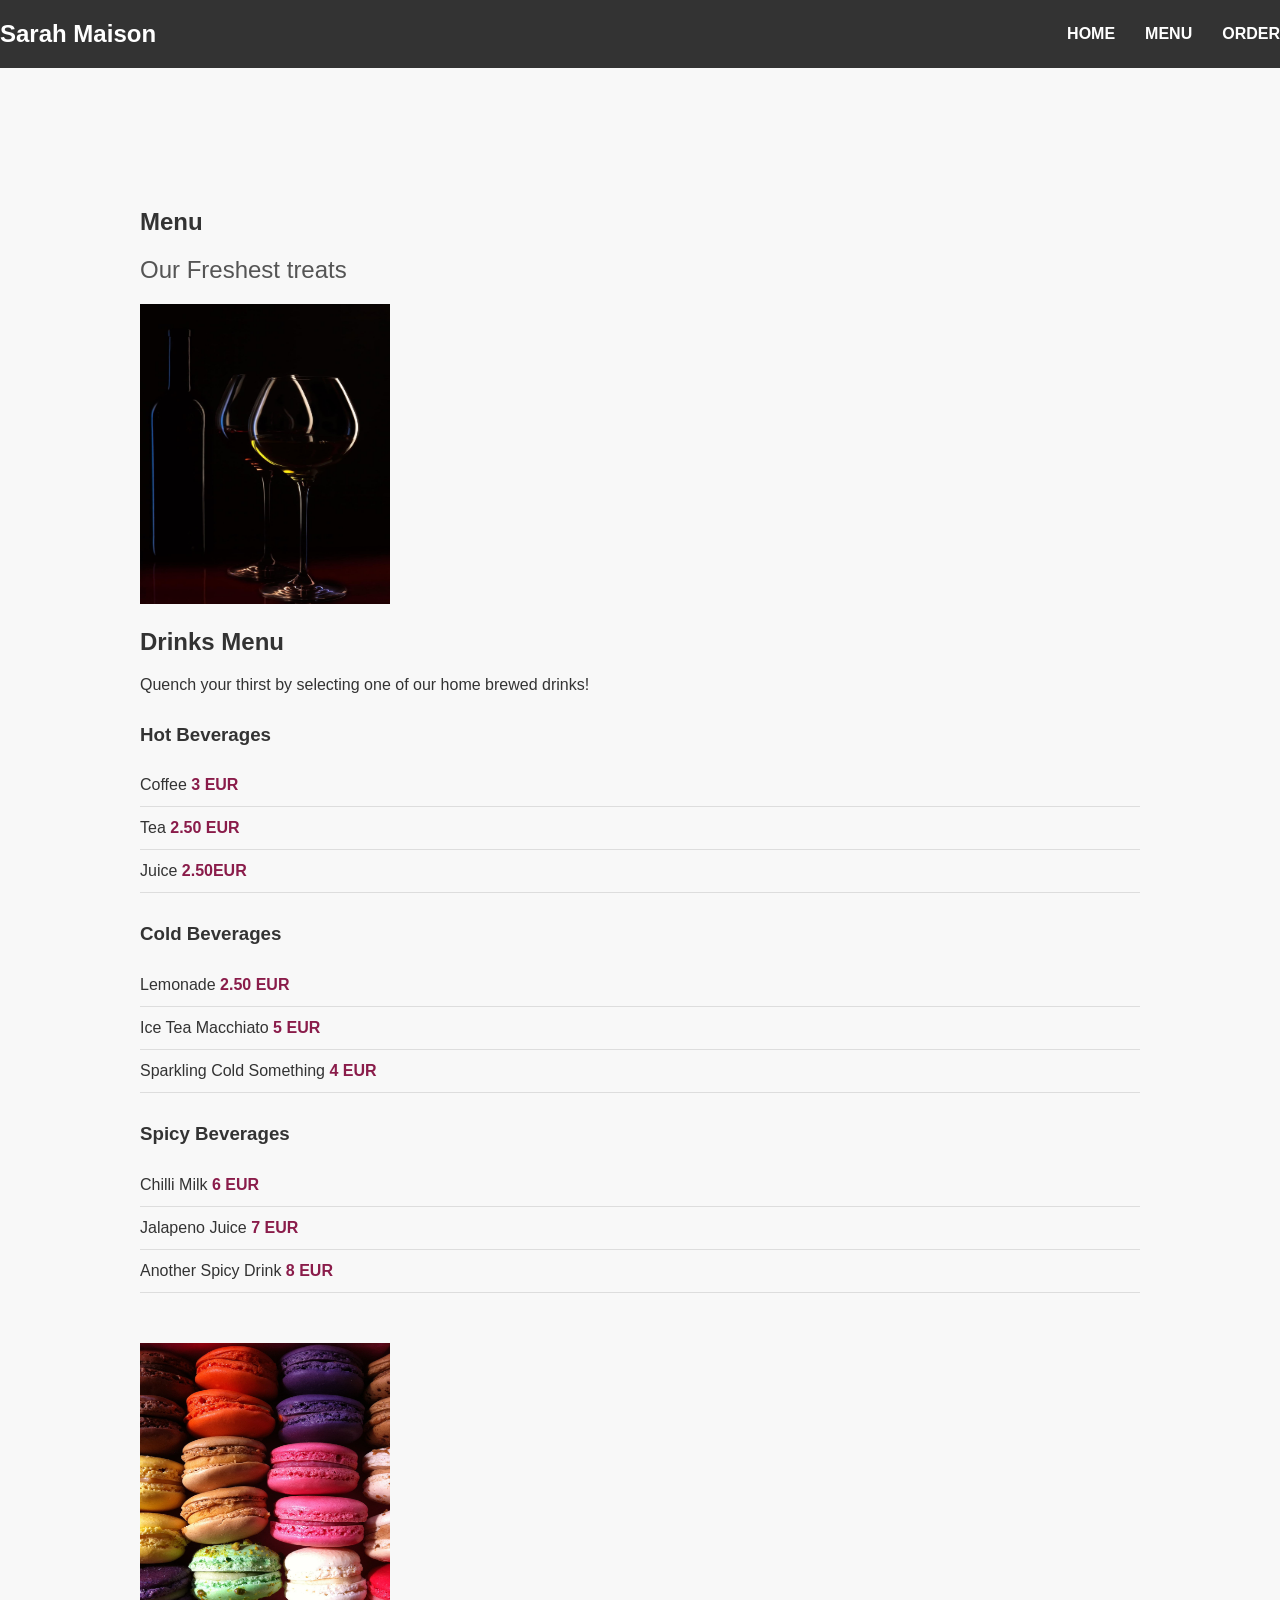
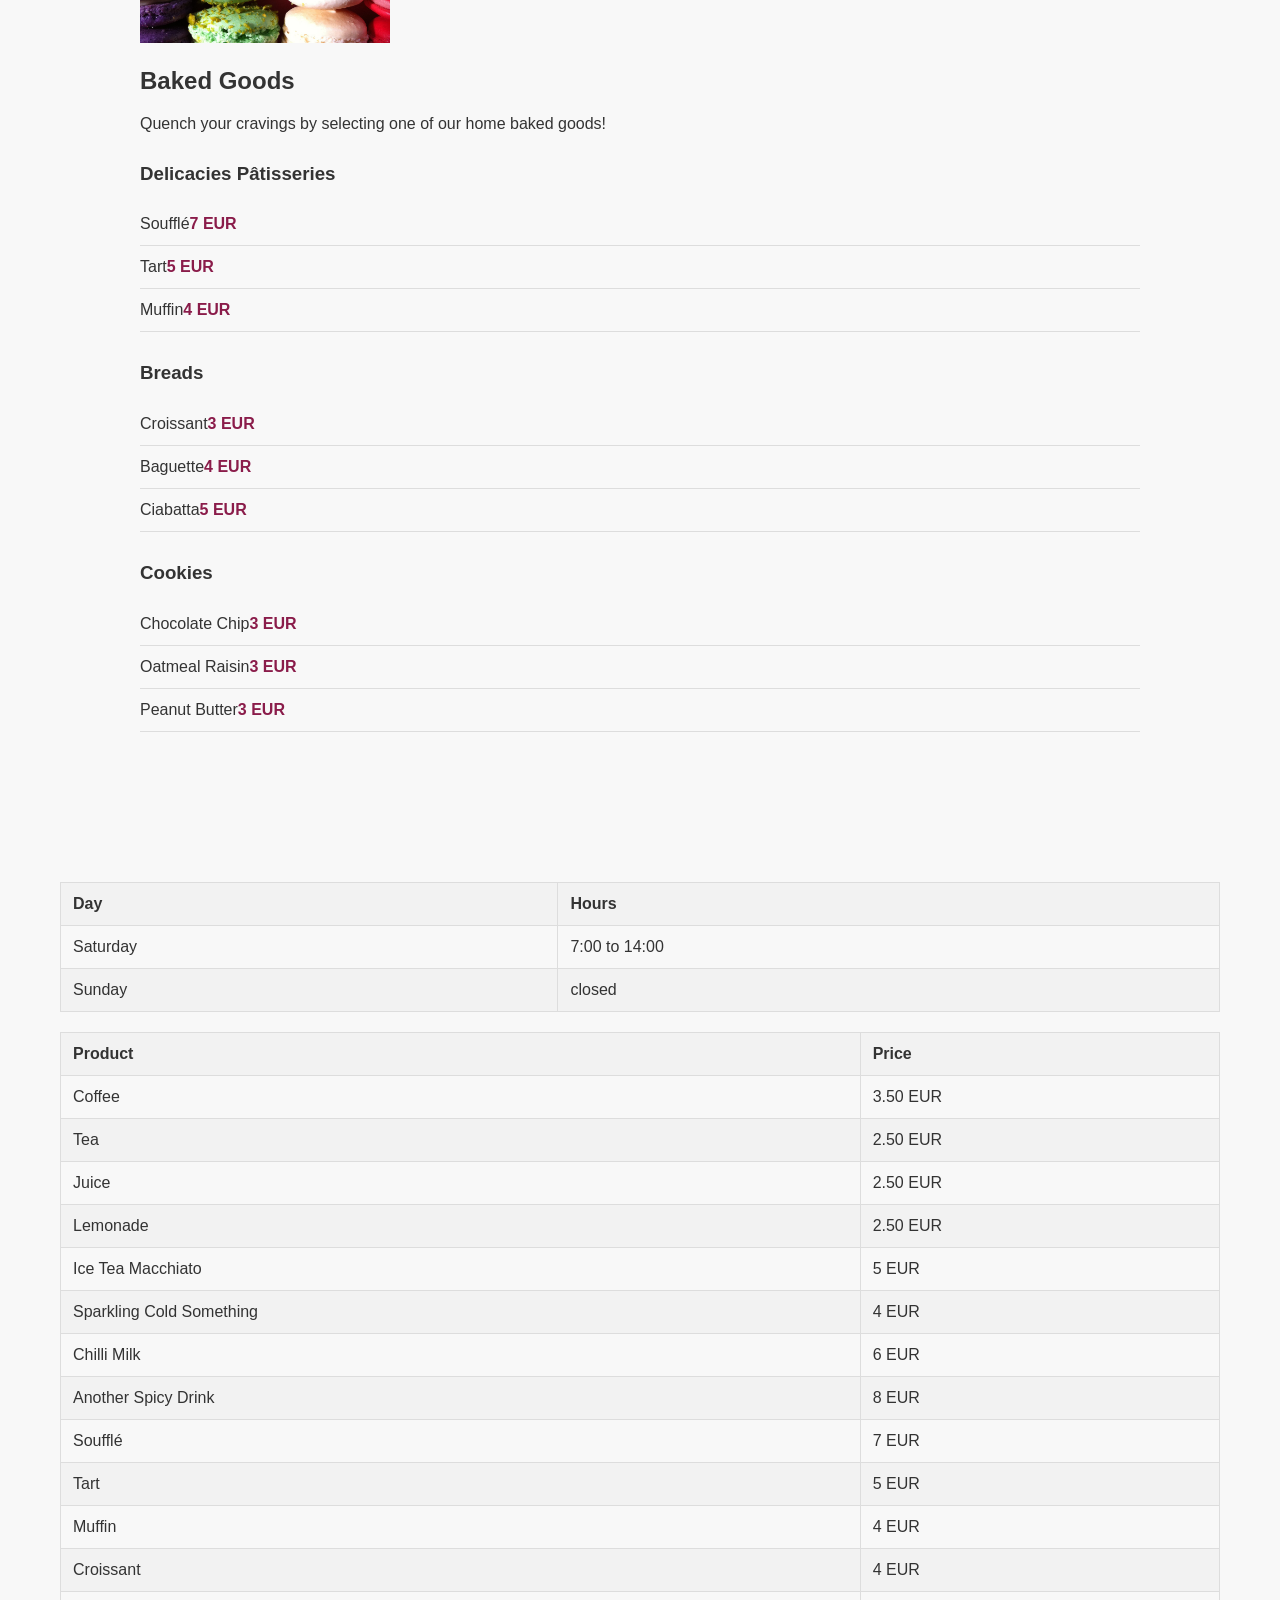
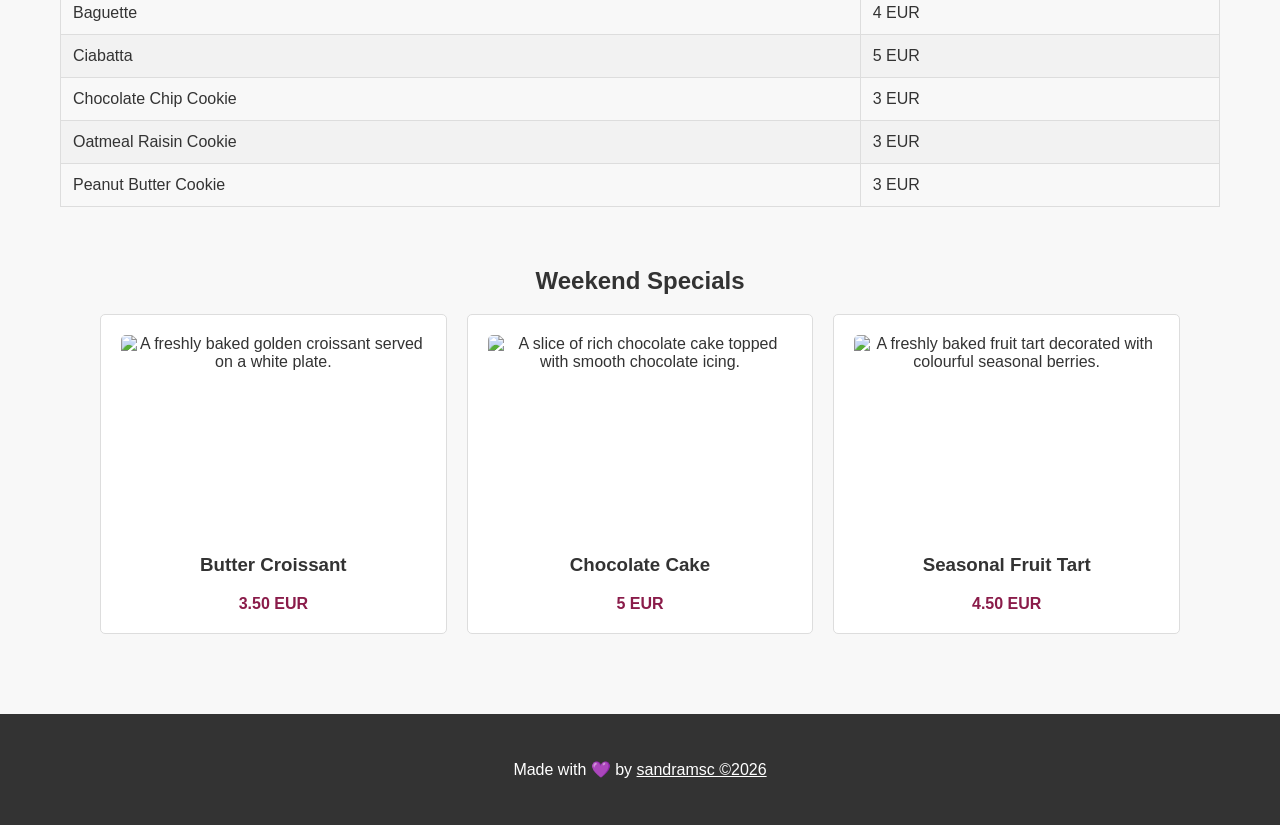
==== commit 16229d0a: "Added the Order form and added styles" ====
--- a/menu.html
+++ b/menu.html
@@ -304,7 +304,7 @@
                 <td>4 EUR</td>
               </tr>
               <tr>
-                <td>Croissant3</td>
+                <td>Croissant</td>
                 <td>4 EUR</td>
               </tr>
               <tr>
--- a/styles.css
+++ b/styles.css
@@ -117,11 +117,12 @@
 }
 
 .hero-image {
+  display: block;
   width: 100%;
   max-width: 100%;
   height: 500px;
   margin: 0;
-  border-radius: 50%;
+  object-fit: cover;
 }
 
 /* 
@@ -297,7 +298,7 @@
   border: 1px solid #dddddd;
 }
 /* 
-   TABLE
+   TABLES
  */
 
 table {
@@ -305,11 +306,94 @@
   border-collapse: collapse;
   margin-top: 20px;
 }
-th,
+
+tbody tr:nth-child(even) {
+  background-color: #f2f2f2;
+}
+
+th {
+  padding: 12px;
+  border: 1px solid #dddddd;
+  text-align: left;
+  background-color: #f2f2f2;
+}
+
 td {
   padding: 12px;
   border: 1px solid #dddddd;
   text-align: left;
+}
+
+/* 
+   FORM
+ */
+
+fieldset {
+  border: 1px solid #dddddd;
+  padding: 20px;
+  margin-bottom: 20px;
+}
+
+legend {
+  font-weight: bold;
+  padding: 0 10px;
+}
+
+label {
+  display: block;
+  margin-bottom: 10px;
+}
+
+.field {
+  display: block;
+  margin-bottom: 10px;
+  width: 100%;
+  padding: 8px;
+  border: 1px solid #dddddd;
+  max-width: 400px;
+  font-family: Arial, sans-serif;
+  font-size: 1rem;
+  border-radius: 4px;
+  border: 1px solid #ccc;
+}
+
+.choice {
+  margin-bottom: 10px;
+  gap: 10px;
+  display: flex;
+  align-items: center;
+}
+
+.choice label {
+  margin-bottom: 0;
+}
+
+input,
+select,
+textarea {
+  accent-color: #d5c068;
+}
+
+.field:focus {
+  outline: 3px solid #d5c068;
+  outline-offset: 2px;
+}
+
+.field:required {
+  border-left: 4px solid #d5c068;
+}
+
+button[type="submit"] {
+  background-color: #d5c068;
+  color: #333333;
+  padding: 10px 20px;
+  border: none;
+  border-radius: 4px;
+  cursor: pointer;
+}
+
+button[type="submit"]:hover {
+  background-color: #bca33d;
 }
 
 /* 
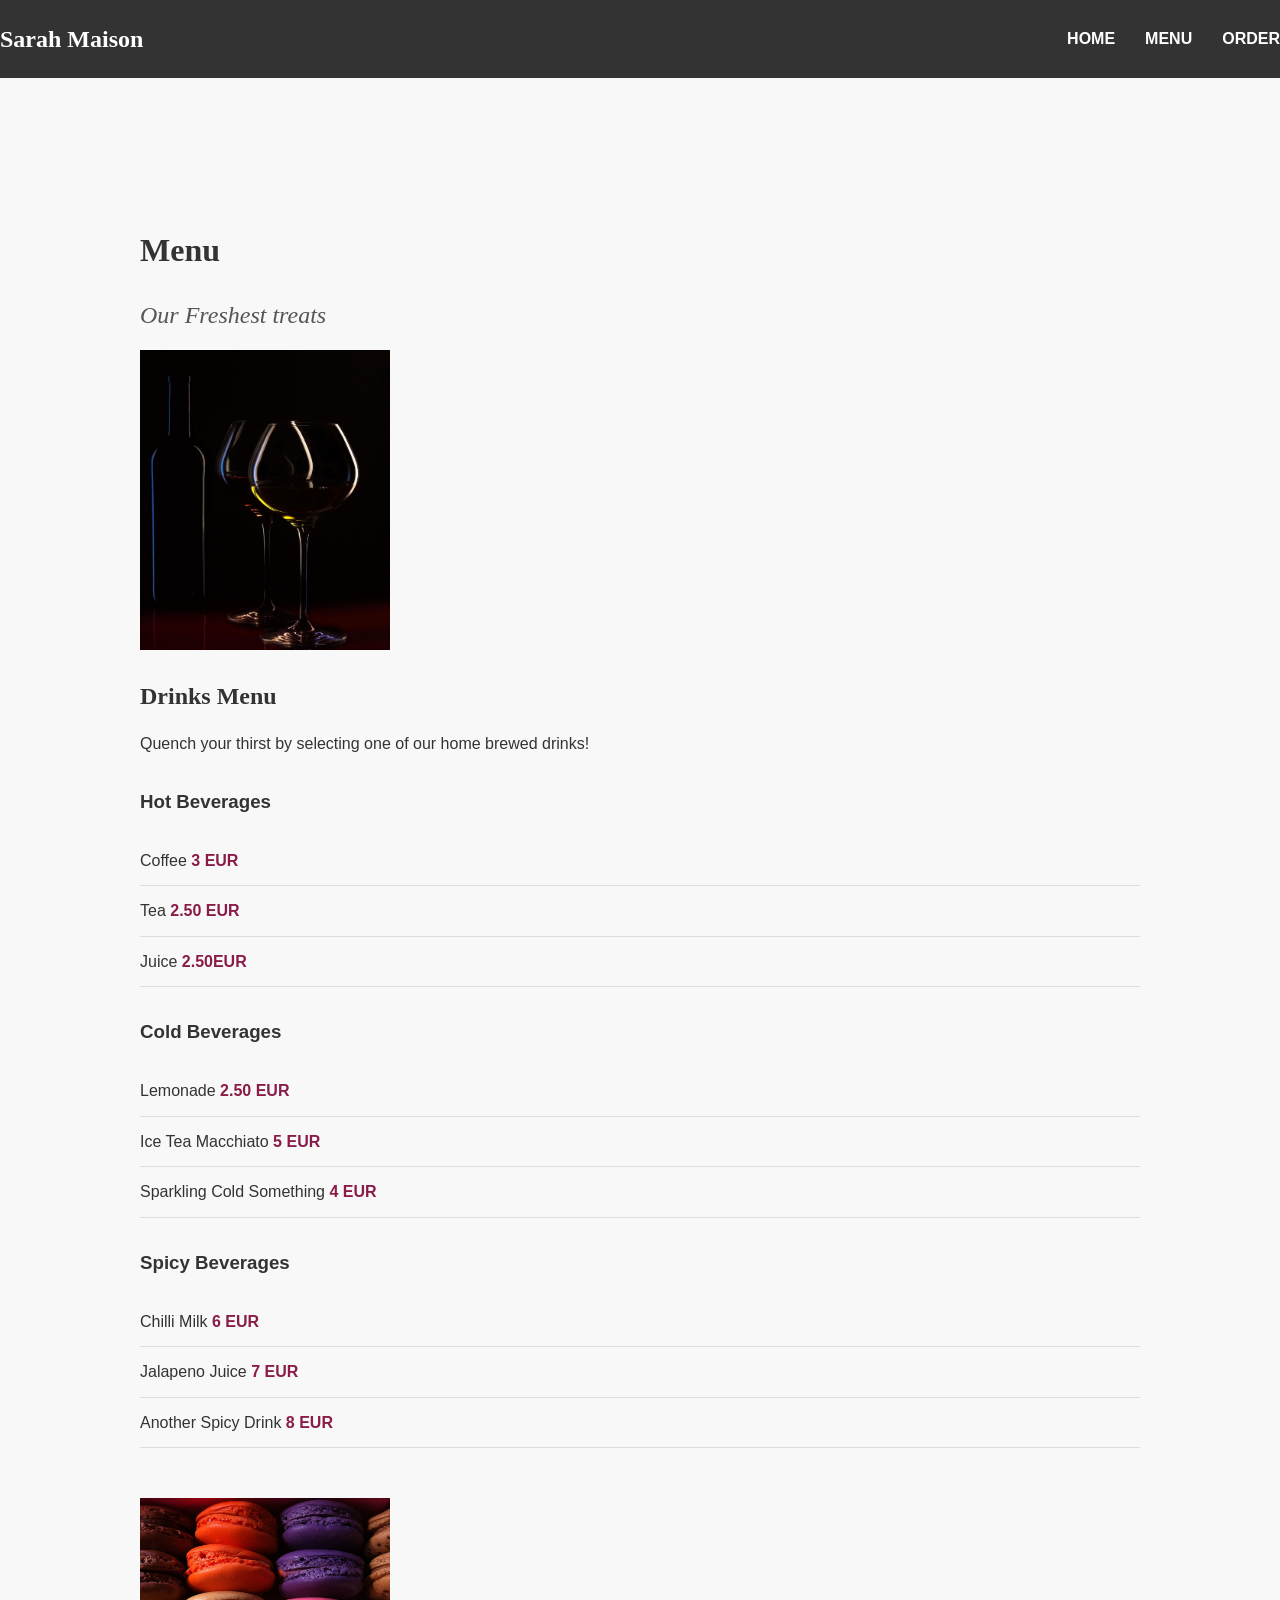
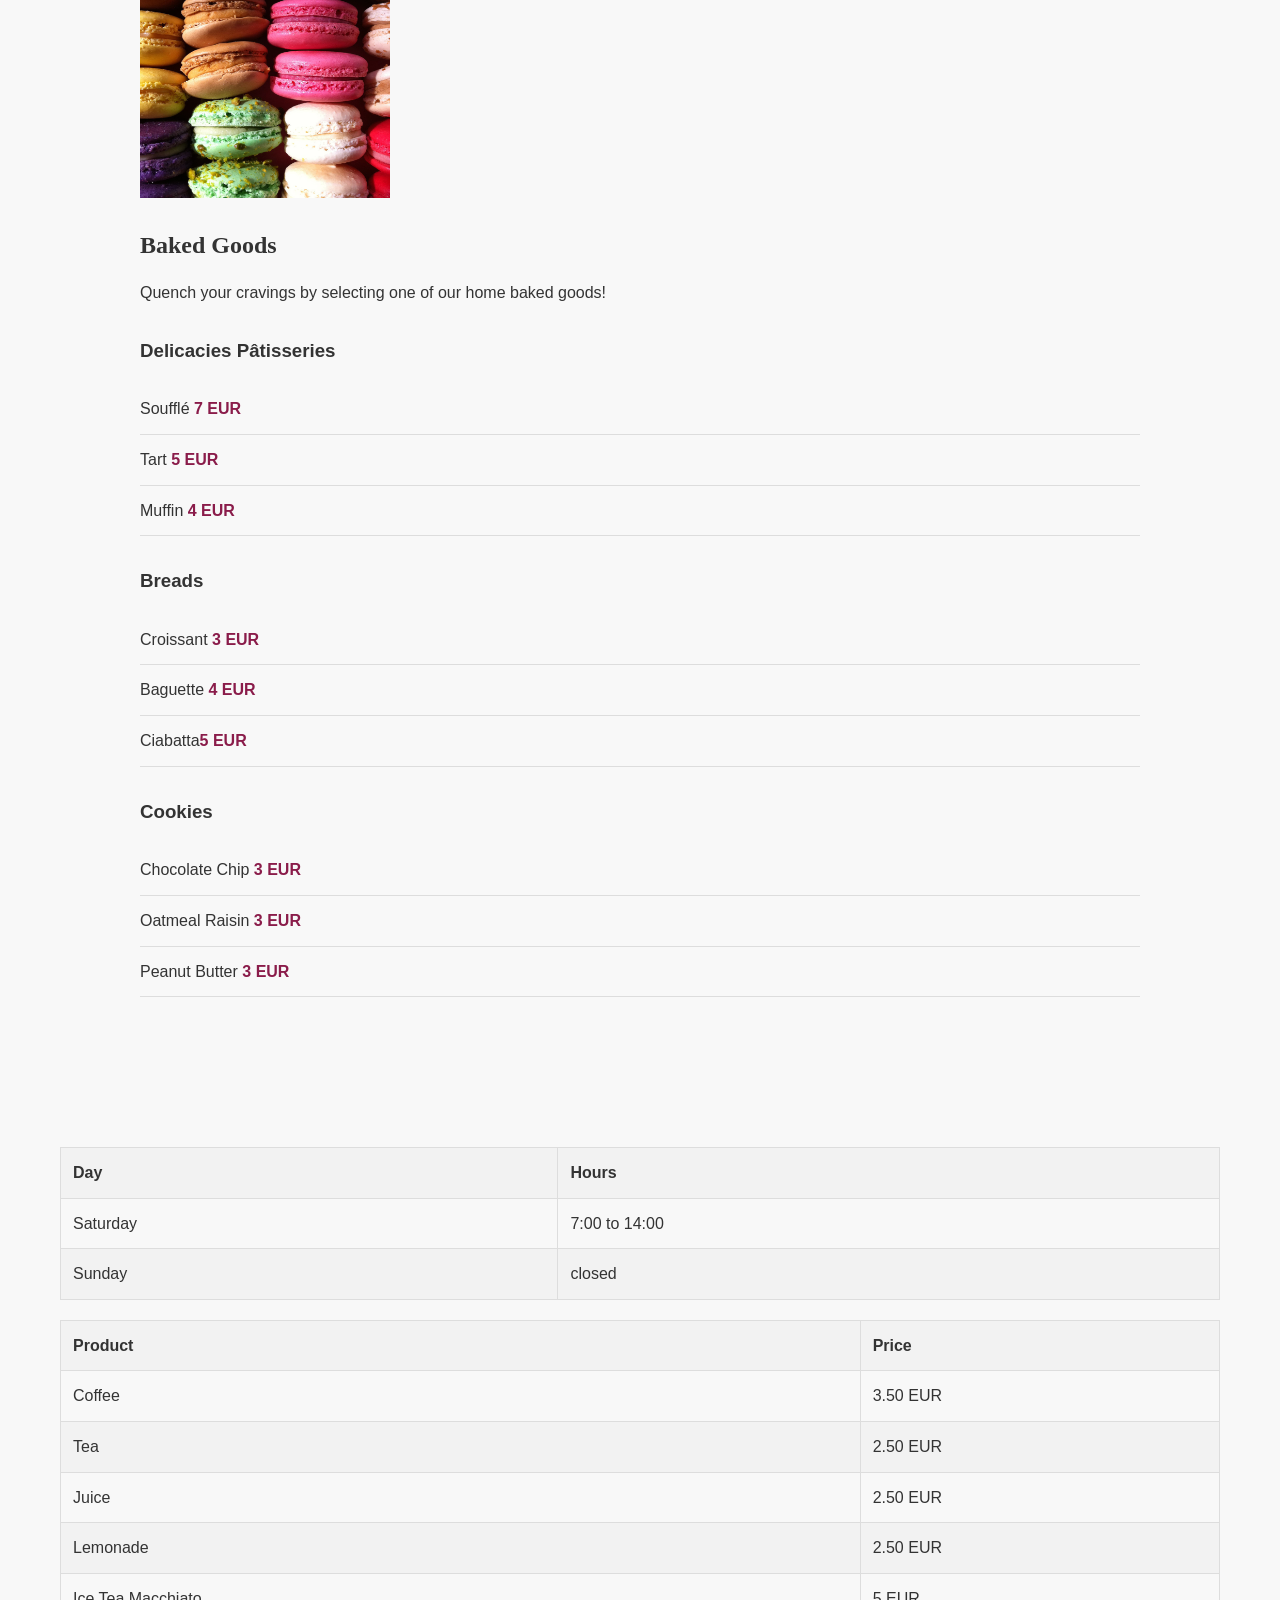
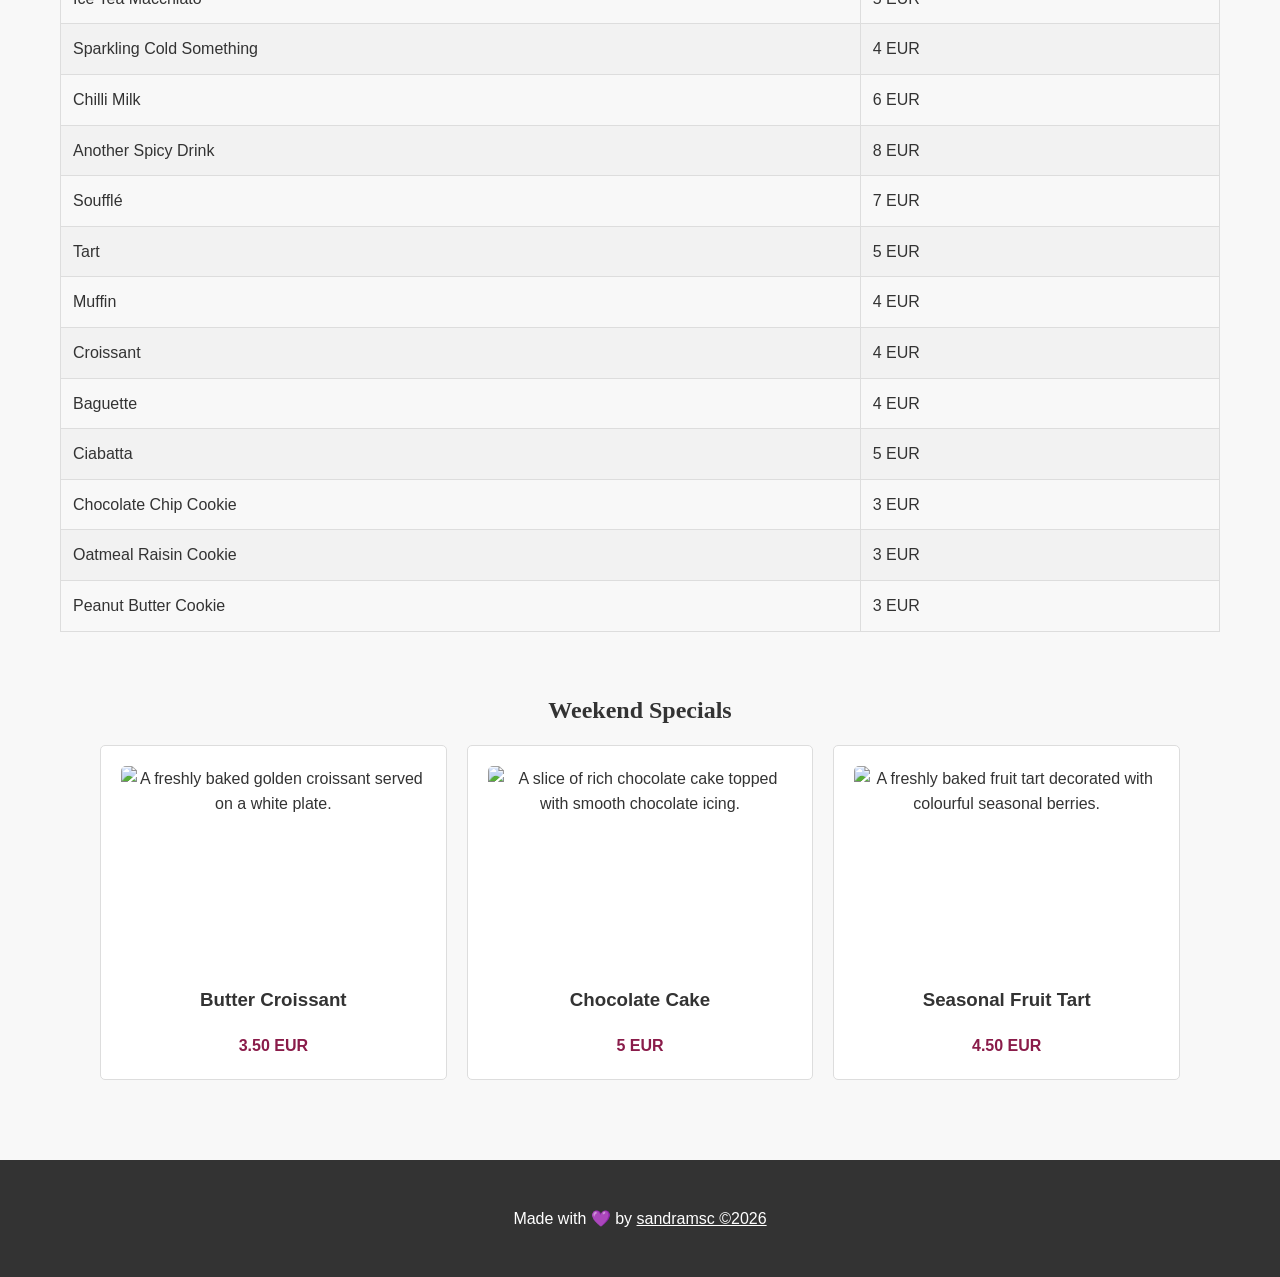
==== commit 6e2dffae: "Added space between the products and prices on the menu page" ====
--- a/menu.html
+++ b/menu.html
@@ -169,15 +169,15 @@
 
                     <ul class="menu-items">
                       <li class="menu-item">
-                        Soufflé<span class="price">7 EUR</span>
-                      </li>
-
-                      <li class="menu-item">
-                        Tart<span class="price">5 EUR</span>
-                      </li>
-
-                      <li class="menu-item">
-                        Muffin<span class="price">4 EUR</span>
+                        Soufflé <span class="price">7 EUR</span>
+                      </li>
+
+                      <li class="menu-item">
+                        Tart <span class="price">5 EUR</span>
+                      </li>
+
+                      <li class="menu-item">
+                        Muffin <span class="price">4 EUR</span>
                       </li>
                     </ul>
                   </div>
@@ -189,11 +189,11 @@
 
                     <ul class="menu-items">
                       <li class="menu-item">
-                        Croissant<span class="price">3 EUR</span>
-                      </li>
-
-                      <li class="menu-item">
-                        Baguette<span class="price">4 EUR</span>
+                        Croissant <span class="price">3 EUR</span>
+                      </li>
+
+                      <li class="menu-item">
+                        Baguette <span class="price">4 EUR</span>
                       </li>
 
                       <li class="menu-item">
@@ -209,15 +209,15 @@
 
                     <ul class="menu-items">
                       <li class="menu-item">
-                        Chocolate Chip<span class="price">3 EUR</span>
-                      </li>
-
-                      <li class="menu-item">
-                        Oatmeal Raisin<span class="price">3 EUR</span>
-                      </li>
-
-                      <li class="menu-item">
-                        Peanut Butter<span class="price">3 EUR</span>
+                        Chocolate Chip <span class="price">3 EUR</span>
+                      </li>
+
+                      <li class="menu-item">
+                        Oatmeal Raisin <span class="price">3 EUR</span>
+                      </li>
+
+                      <li class="menu-item">
+                        Peanut Butter <span class="price">3 EUR</span>
                       </li>
                     </ul>
                   </div>
--- a/styles.css
+++ b/styles.css
@@ -1,5 +1,9 @@
 * {
   box-sizing: border-box;
+}
+
+html {
+  font-size: 62.5%;
 }
 
 body {
@@ -7,7 +11,9 @@
   padding: 0;
   background-color: #f8f8f8;
   color: #333333;
-  font-family: Arial, sans-serif;
+  font-family: "Lato", sans-serif;
+  font-size: 1.6rem;
+  line-height: 1.6;
 }
 
 .container {
@@ -52,7 +58,18 @@
 
 h1,
 h2 {
+  font-family: "Playfair Display", serif;
   color: #333333;
+}
+
+h1 {
+  font-size: 3.2rem;
+  margin-bottom: 20px;
+}
+
+h2 {
+  font-size: 2.4rem;
+  margin-bottom: 15px;
 }
 
 /* 
@@ -78,8 +95,9 @@
 
 .brand {
   color: #ffffff;
+  font-family: "Playfair Display", serif;
   font-size: 24px;
-  font-weight: bold;
+  font-weight: 700;
   text-decoration: none;
 }
 
@@ -254,8 +272,9 @@
 
 .tagline {
   color: #555555;
-  font-size: 24px;
-  font-weight: normal;
+  font-size: 2.4rem;
+  font-style: italic;
+  font-weight: 400;
 }
 
 .menu-category {
@@ -383,6 +402,12 @@
   border-left: 4px solid #d5c068;
 }
 
+.notes-field {
+  height: 100px;
+  resize: vertical;
+  max-width: 700px;
+  min-height: 80px;
+}
 button[type="submit"] {
   background-color: #d5c068;
   color: #333333;
@@ -407,6 +432,11 @@
   background-color: #333333;
 }
 
+footer-text {
+  margin: 0;
+  font-size: 1.4rem;
+}
+
 footer a {
   color: #ffffff;
 }
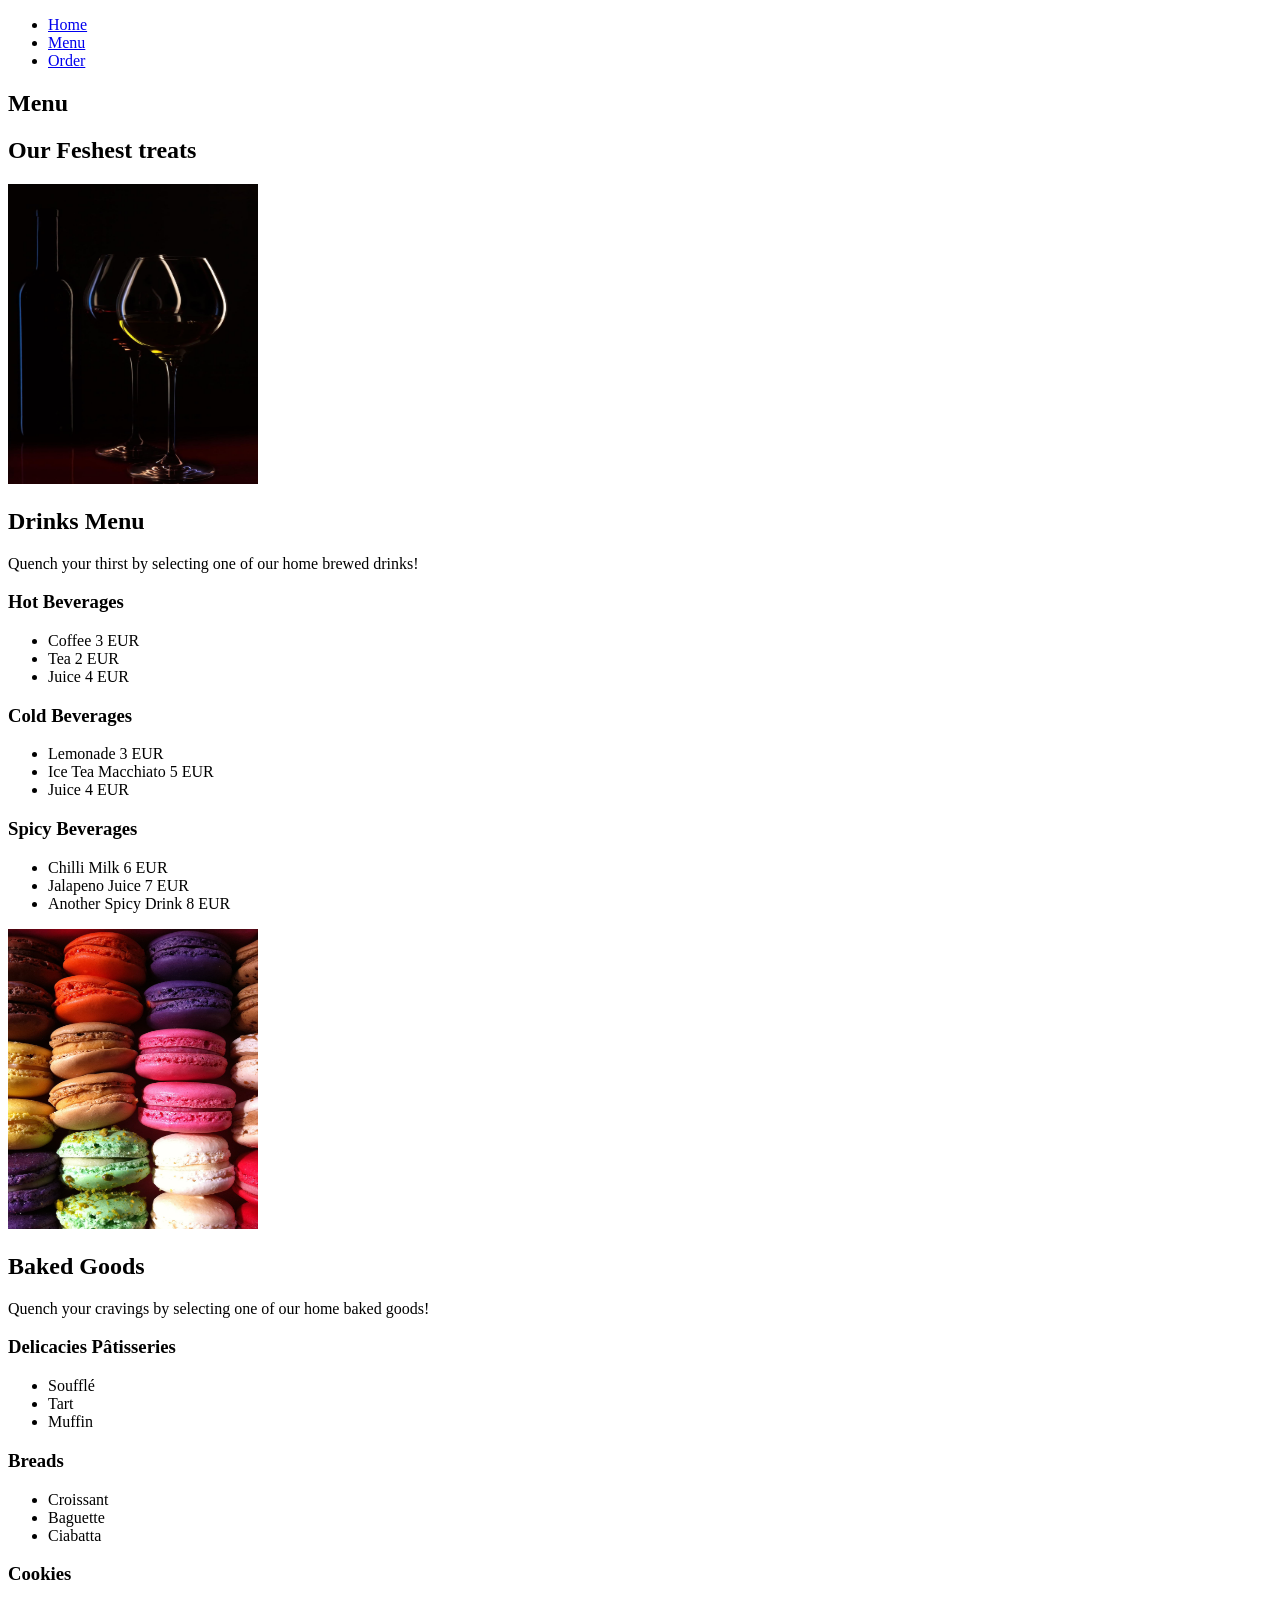
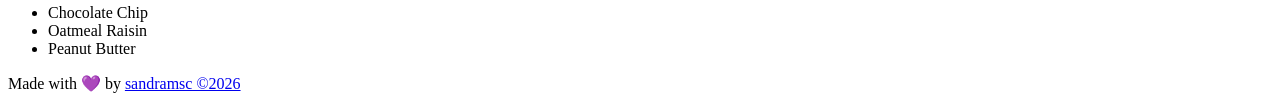
==== commit 011306c4: "Merge pull request #2 from sandramsc/exercise-03-page-structure [Added] two more pages to the websit" ====
--- a/menu.html
+++ b/menu.html
@@ -2,389 +2,142 @@
 <html lang="en">
   <head>
     <meta charset="UTF-8" />
-
     <meta name="viewport" content="width=device-width, initial-scale=1.0" />
-
     <title>Menu - Sarah Maison</title>
-
-    <link rel="stylesheet" href="./styles.css" />
   </head>
-
   <body>
     <!-- NAVBAR -->
-    <header class="site-header">
-      <div class="header-container header-bar">
-        <a class="site-name brand" href="./index.html"> Sarah Maison </a>
-
-        <div class="navigation-menu">
-          <ul class="navigation-links">
-            <li class="navigation-item">
-              <a class="navigation-link" href="./index.html"> Home </a>
+    <nav>
+      <div>
+        <div id="navbarNav">
+          <ul>
+            <li>
+              <a href="./index.html">Home</a>
             </li>
-
-            <li class="navigation-item">
-              <a class="navigation-link" href="./menu.html"> Menu </a>
+            <li>
+              <a href="./menu.html">Menu</a>
             </li>
-
-            <li class="navigation-item">
-              <a class="navigation-link" href="./order.html"> Order </a>
+            <li>
+              <a href="./order.html">Order</a>
             </li>
           </ul>
         </div>
       </div>
-    </header>
+    </nav>
+    <!-- MENU -->
+    <section id="menu">
+      <div class="container">
+        <div>
+          <div>
+            <h1>Menu</h1>
+            <h2>Our Feshest treats</h2>
+          </div>
+        </div>
 
-    <!-- MENU -->
+        <div>
+          <div>
+            <div>
+              <div>
+                <img
+                  src="./images/drinks_api.jpg"
+                  alt="A display of a wine bottle with two glasses of wine"
+                  width="250"
+                  height="300"
+                />
+              </div>
+              <div>
+                <h2>Drinks Menu</h2>
+                <p>
+                  Quench your thirst by selecting one of our home brewed drinks!
+                </p>
 
-    <main class="main-content">
-      <div class="container">
-        <section class="page-section menu-section">
-          <div class="menu-container">
-            <!-- MENU INTRODUCTION -->
+                <div>
+                  <h3>Hot Beverages</h3>
+                  <ul>
+                    <li>Coffee <span>3 EUR</span></li>
+                    <li>Tea <span>2 EUR</span></li>
+                    <li>Juice <span>4 EUR</span></li>
+                  </ul>
 
-            <div class="menu-introduction">
-              <h1>Menu</h1>
-
-              <h2 class="tagline">Our Freshest treats</h2>
-            </div>
-
-            <!-- MENU CATEGORIES -->
-
-            <div class="menu-categories">
-              <!-- DRINKS MENU -->
-
-              <div class="menu-category">
-                <div class="menu-image-container">
-                  <img
-                    src="./assets/images/drinks_api.jpg"
-                    alt="A display of a wine bottle with two glasses of wine"
-                    width="250"
-                    height="300"
-                  />
-                </div>
-
-                <div class="menu-category-content">
-                  <h2>Drinks Menu</h2>
-
-                  <p>
-                    Quench your thirst by selecting one of our home brewed
-                    drinks!
-                  </p>
-
-                  <!-- HOT BEVERAGES -->
-
-                  <div class="menu-subcategory">
-                    <h3>Hot Beverages</h3>
-
-                    <ul class="menu-items">
-                      <li class="menu-item">
-                        Coffee
-                        <span class="price">3 EUR</span>
-                      </li>
-
-                      <li class="menu-item">
-                        Tea
-                        <span class="price">2.50 EUR</span>
-                      </li>
-
-                      <li class="menu-item">
-                        Juice
-                        <span class="price">2.50EUR</span>
-                      </li>
-                    </ul>
-                  </div>
-
-                  <!-- COLD BEVERAGES -->
-
-                  <div class="menu-subcategory">
-                    <h3>Cold Beverages</h3>
-
-                    <ul class="menu-items">
-                      <li class="menu-item">
-                        Lemonade
-                        <span class="price">2.50 EUR</span>
-                      </li>
-
-                      <li class="menu-item">
-                        Ice Tea Macchiato
-                        <span class="price">5 EUR</span>
-                      </li>
-
-                      <li class="menu-item">
-                        Sparkling Cold Something
-                        <span class="price">4 EUR</span>
-                      </li>
-                    </ul>
-                  </div>
-
-                  <!-- SPICY BEVERAGES -->
-
-                  <div class="menu-subcategory">
-                    <h3>Spicy Beverages</h3>
-
-                    <ul class="menu-items">
-                      <li class="menu-item">
-                        Chilli Milk
-                        <span class="price">6 EUR</span>
-                      </li>
-
-                      <li class="menu-item">
-                        Jalapeno Juice
-                        <span class="price">7 EUR</span>
-                      </li>
-
-                      <li class="menu-item">
-                        Another Spicy Drink
-                        <span class="price">8 EUR</span>
-                      </li>
-                    </ul>
-                  </div>
-                </div>
-              </div>
-
-              <!-- BAKED GOODS -->
-
-              <div class="menu-category">
-                <div class="menu-image-container">
-                  <img
-                    src="./assets/images/resume_the_connoisseur.jpg"
-                    alt="Fresh baked colorfull Macaron"
-                    width="250"
-                    height="300"
-                  />
-                </div>
-
-                <div class="menu-category-content">
-                  <h2>Baked Goods</h2>
-
-                  <p>
-                    Quench your cravings by selecting one of our home baked
-                    goods!
-                  </p>
-
-                  <!-- DELICACIES PÂTISSERIES -->
-
-                  <div class="menu-subcategory">
-                    <h3>Delicacies Pâtisseries</h3>
-
-                    <ul class="menu-items">
-                      <li class="menu-item">
-                        Soufflé <span class="price">7 EUR</span>
-                      </li>
-
-                      <li class="menu-item">
-                        Tart <span class="price">5 EUR</span>
-                      </li>
-
-                      <li class="menu-item">
-                        Muffin <span class="price">4 EUR</span>
-                      </li>
-                    </ul>
-                  </div>
-
-                  <!-- BREADS -->
-
-                  <div class="menu-subcategory">
-                    <h3>Breads</h3>
-
-                    <ul class="menu-items">
-                      <li class="menu-item">
-                        Croissant <span class="price">3 EUR</span>
-                      </li>
-
-                      <li class="menu-item">
-                        Baguette <span class="price">4 EUR</span>
-                      </li>
-
-                      <li class="menu-item">
-                        Ciabatta<span class="price">5 EUR</span>
-                      </li>
-                    </ul>
-                  </div>
-
-                  <!-- COOKIES -->
-
-                  <div class="menu-subcategory">
-                    <h3>Cookies</h3>
-
-                    <ul class="menu-items">
-                      <li class="menu-item">
-                        Chocolate Chip <span class="price">3 EUR</span>
-                      </li>
-
-                      <li class="menu-item">
-                        Oatmeal Raisin <span class="price">3 EUR</span>
-                      </li>
-
-                      <li class="menu-item">
-                        Peanut Butter <span class="price">3 EUR</span>
-                      </li>
-                    </ul>
-                  </div>
+                  <h3>Cold Beverages</h3>
+                  <ul>
+                    <li>Lemonade <span>3 EUR</span></li>
+                    <li>Ice Tea Macchiato <span>5 EUR</span></li>
+                    <li>Juice <span>4 EUR</span></li>
+                  </ul>
+                  <h3>Spicy Beverages</h3>
+                  <ul>
+                    <li>Chilli Milk <span>6 EUR</span></li>
+                    <li>Jalapeno Juice <span>7 EUR</span></li>
+                    <li>Another Spicy Drink <span>8 EUR</span></li>
+                  </ul>
                 </div>
               </div>
             </div>
           </div>
-        </section>
-        <!-- TABLE 1 -->
-        <section>
-          <table>
-            <thead>
-              <tr>
-                <th>Day</th>
-                <th>Hours</th>
-              </tr>
-            </thead>
-            <tbody>
-              <tr>
-                <td>Saturday</td>
-                <td>7:00 to 14:00</td>
-              </tr>
-              <tr>
-                <td>Sunday</td>
-                <td>closed</td>
-              </tr>
-            </tbody>
-          </table>
-        </section>
 
-        <!-- TABLE 2 -->
-        <section>
-          <table>
-            <thead>
-              <tr>
-                <th>Product</th>
-                <th>Price</th>
-              </tr>
-            </thead>
-            <tbody>
-              <tr>
-                <td>Coffee</td>
-                <td>3.50 EUR</td>
-              </tr>
-              <tr>
-                <td>Tea</td>
-                <td>2.50 EUR</td>
-              </tr>
-              <tr>
-                <td>Juice</td>
-                <td>2.50 EUR</td>
-              </tr>
-              <tr>
-                <td>Lemonade</td>
-                <td>2.50 EUR</td>
-              </tr>
-              <tr>
-                <td>Ice Tea Macchiato</td>
-                <td>5 EUR</td>
-              </tr>
-              <tr>
-                <td>Sparkling Cold Something</td>
-                <td>4 EUR</td>
-              </tr>
-              <tr>
-                <td>Chilli Milk</td>
-                <td>6 EUR</td>
-              </tr>
+          <div>
+            <div>
+              <div>
+                <img
+                  src="./images/resume_the_connoisseur.jpg"
+                  alt="Fresh baked colorfull Macaron"
+                  width="250"
+                  height="300"
+                />
+              </div>
+              <div>
+                <h2>Baked Goods</h2>
+                <p>
+                  Quench your cravings by selecting one of our home baked goods!
+                </p>
+                <div>
+                  <h3>Delicacies Pâtisseries</h3>
+                  <ul>
+                    <li>Soufflé</li>
+                    <li>Tart</li>
+                    <li>Muffin</li>
+                  </ul>
 
-              <tr>
-                <td>Another Spicy Drink</td>
-                <td>8 EUR</td>
-              </tr>
-              <tr>
-                <td>Soufflé</td>
-                <td>7 EUR</td>
-              </tr>
-              <tr>
-                <td>Tart</td>
-                <td>5 EUR</td>
-              </tr>
-              <tr>
-                <td>Muffin</td>
-                <td>4 EUR</td>
-              </tr>
-              <tr>
-                <td>Croissant</td>
-                <td>4 EUR</td>
-              </tr>
-              <tr>
-                <td>Baguette</td>
-                <td>4 EUR</td>
-              </tr>
-              <tr>
-                <td>Ciabatta</td>
-                <td>5 EUR</td>
-              </tr>
-              <tr>
-                <td>Chocolate Chip Cookie</td>
-                <td>3 EUR</td>
-              </tr>
-              <tr>
-                <td>Oatmeal Raisin Cookie</td>
-                <td>3 EUR</td>
-              </tr>
-              <tr>
-                <td>Peanut Butter Cookie</td>
-                <td>3 EUR</td>
-              </tr>
-            </tbody>
-          </table>
-        </section>
-        <section class="weekend-specials">
-          <h2>Weekend Specials</h2>
-
-          <div class="card-row">
-            <article class="card">
-              <img
-                src="./assets/images/weekend-special-1.jpg"
-                alt="A freshly baked golden croissant served on a white plate."
-              />
-              <h3>Butter Croissant</h3>
-              <span class="price">3.50 EUR</span>
-            </article>
-
-            <article class="card">
-              <img
-                src="./assets/images/weekend-special-2.jpg"
-                alt="A slice of rich chocolate cake topped with smooth chocolate icing."
-              />
-              <h3>Chocolate Cake</h3>
-              <span class="price">5 EUR</span>
-            </article>
-
-            <article class="card">
-              <img
-                src="./assets/images/weekend-special-3.jpg"
-                alt="A freshly baked fruit tart decorated with colourful seasonal berries."
-              />
-              <h3>Seasonal Fruit Tart</h3>
-              <span class="price">4.50 EUR</span>
-            </article>
+                  <h3>Breads</h3>
+                  <ul>
+                    <li>Croissant</li>
+                    <li>Baguette</li>
+                    <li>Ciabatta</li>
+                  </ul>
+                  <h3>Cookies</h3>
+                  <ul>
+                    <li>Chocolate Chip</li>
+                    <li>Oatmeal Raisin</li>
+                    <li>Peanut Butter</li>
+                  </ul>
+                </div>
+              </div>
+            </div>
           </div>
-        </section>
+        </div>
       </div>
-    </main>
-
+    </section>
+    <!-- MENU -->
     <!-- FOOTER -->
-
-    <footer class="site-footer">
-      <div class="footer-container">
-        <div class="footer-content">
-          <p class="footer-text">
-            Made with 💜 by
-
-            <a href="#" class="footer-link"> sandramsc ©2026 </a>
-          </p>
-        </div>
-
-        <div class="social-links">
-          <a href="https://github.com/sandramsc">
-            <i class="lab la-github"></i>
-          </a>
-
-          <a href="https://www.instagram.com/in/bakery">
-            <i class="lab la-linkedin"></i>
-          </a>
+    <footer>
+      <div class="container">
+        <div>
+          <div>
+            <p class="mb-0">
+              Made with 💜 by <a href="#" class="fw-bold">sandramsc ©2026</a>
+            </p>
+          </div>
+          <div>
+            <div>
+              <a href="https://github.com/sandramsc"
+                ><i class="lab la-github"></i
+              ></a>
+              <a href="https://www.instagram.com/in/bakery"
+                ><i class="lab la-linkedin"></i
+              ></a>
+            </div>
+          </div>
         </div>
       </div>
     </footer>
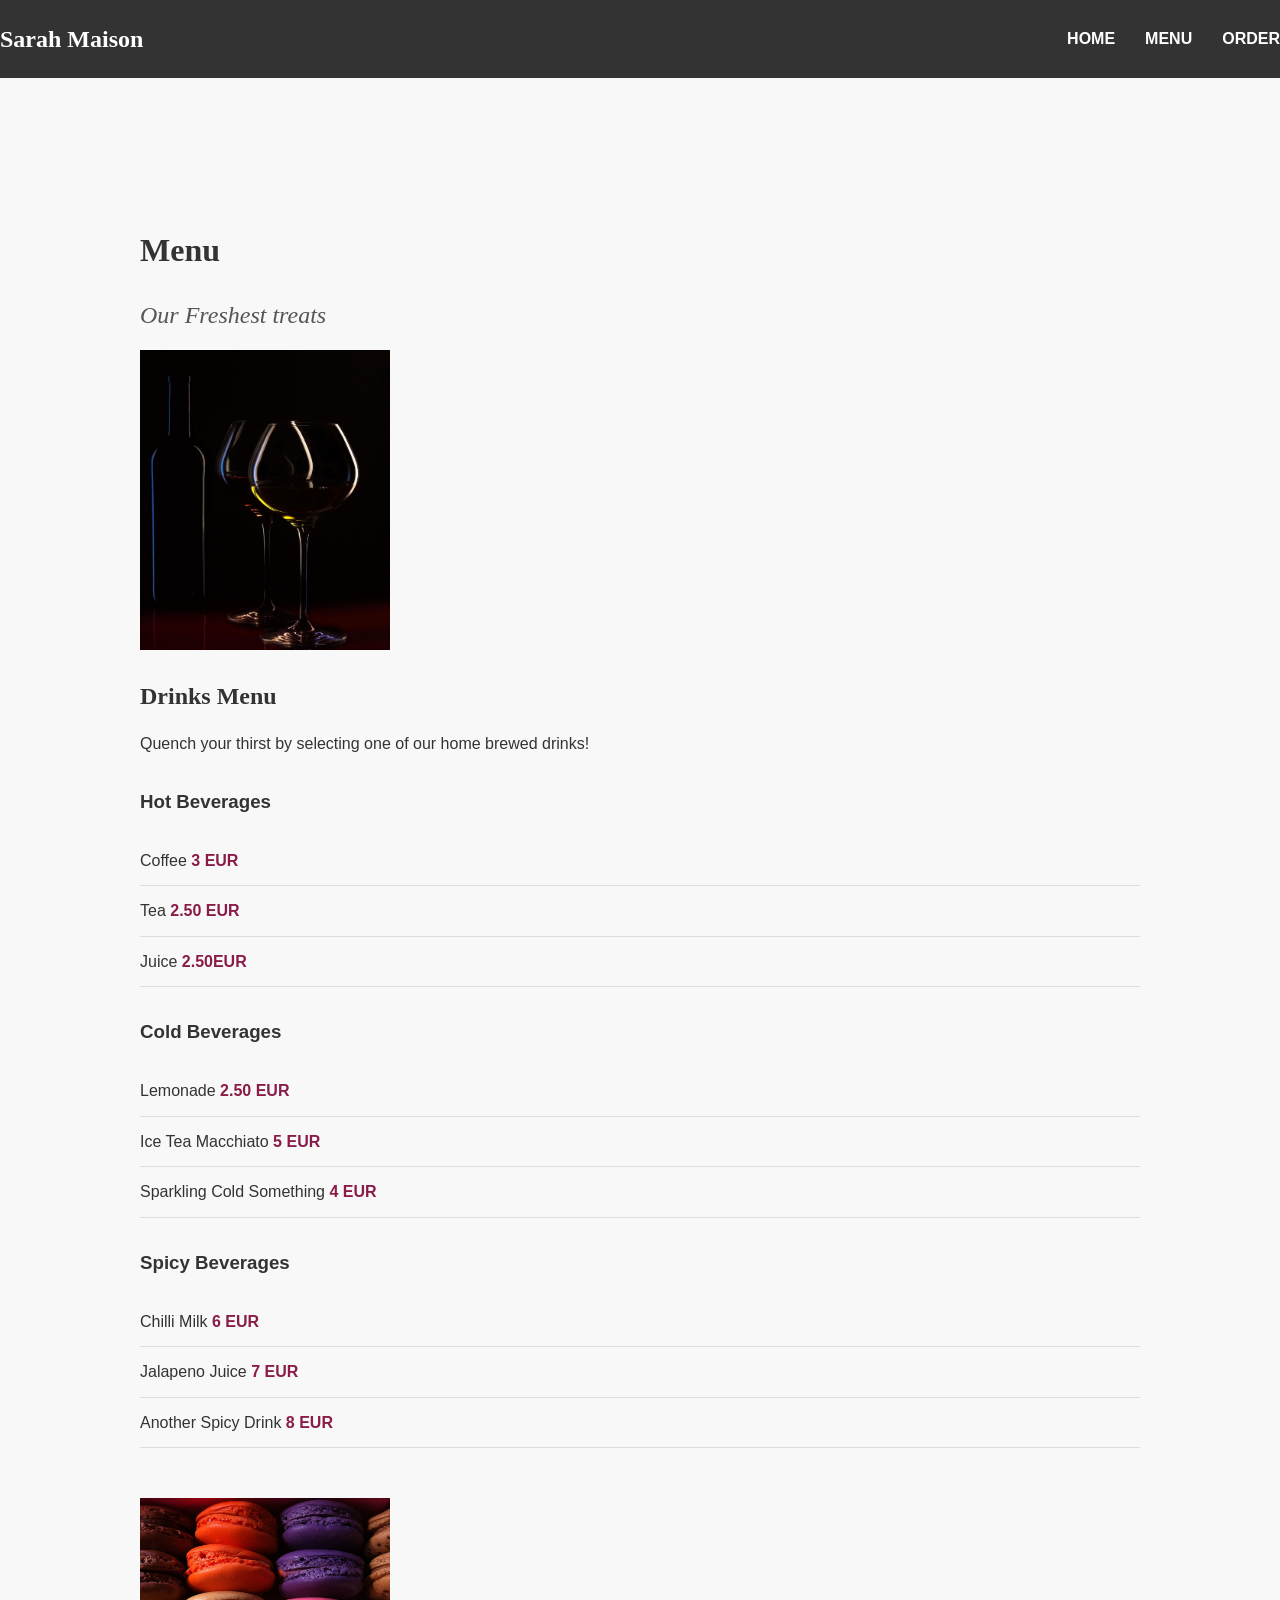
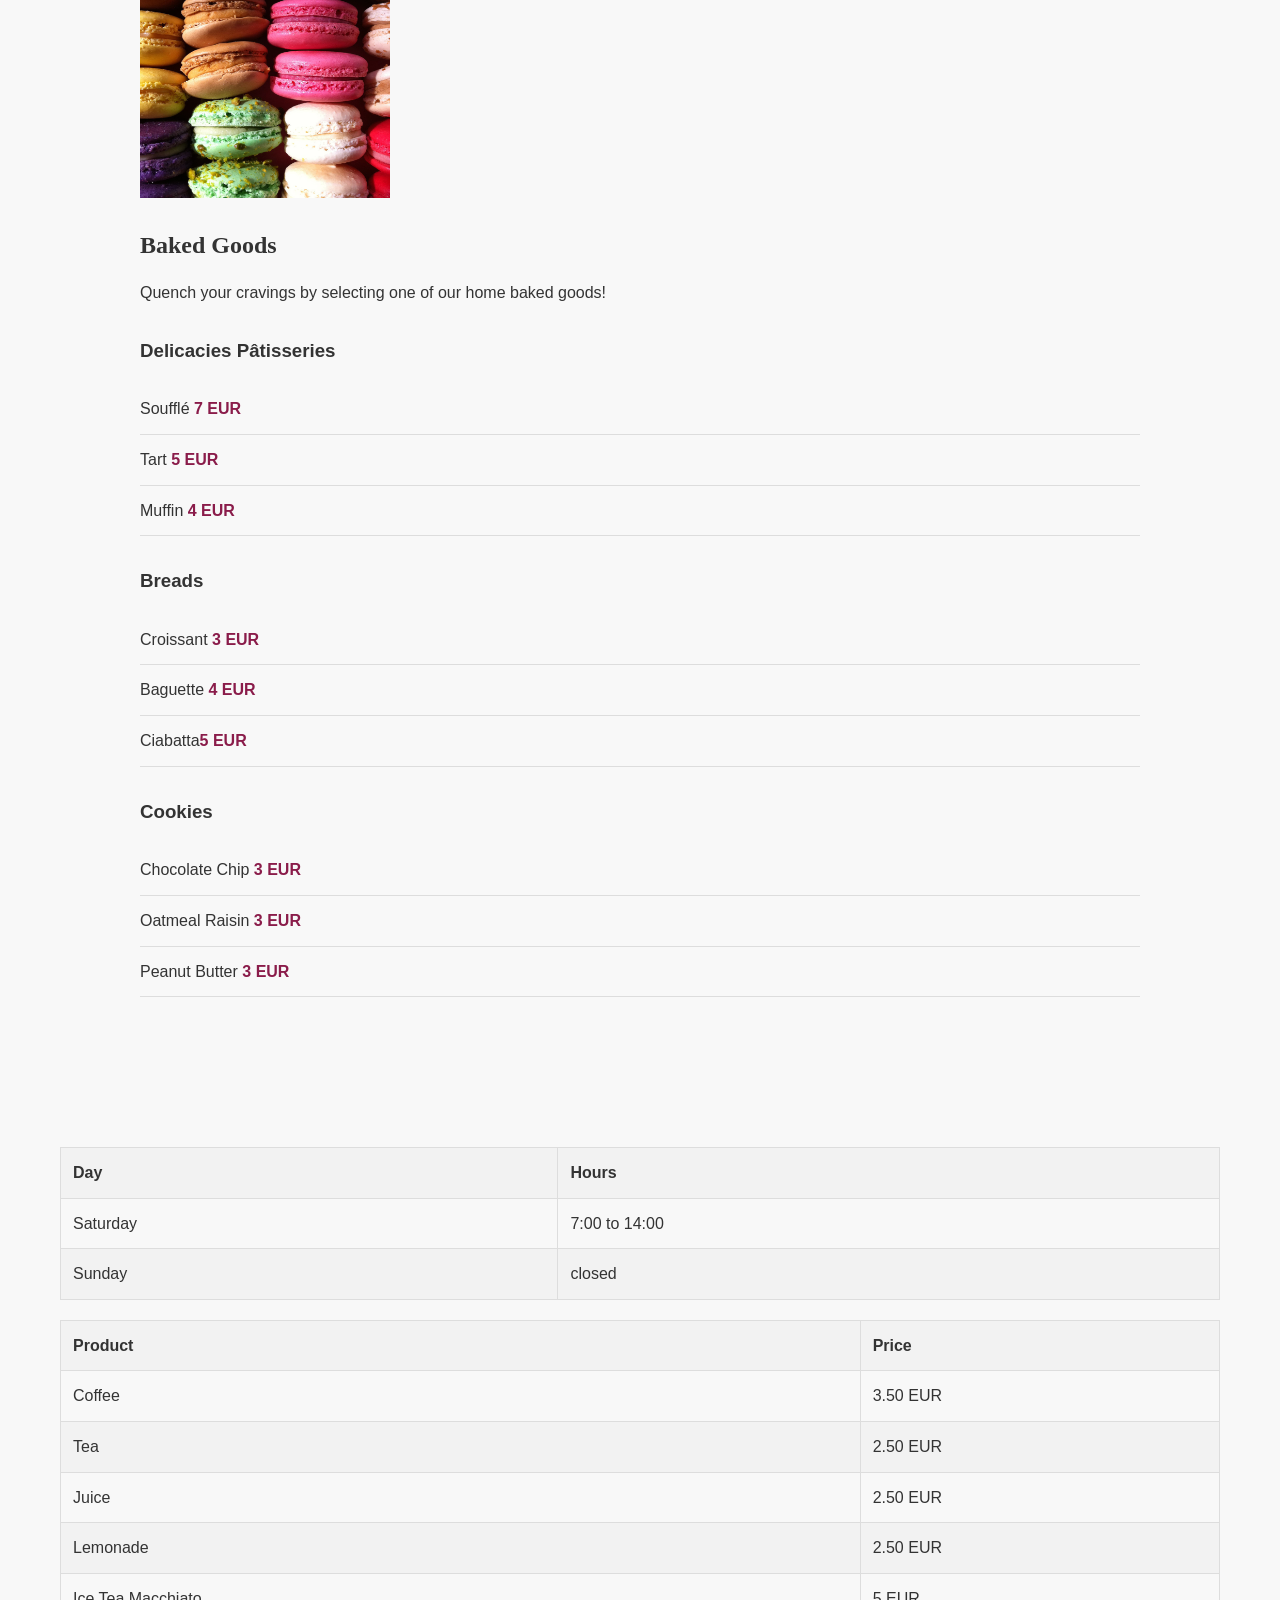
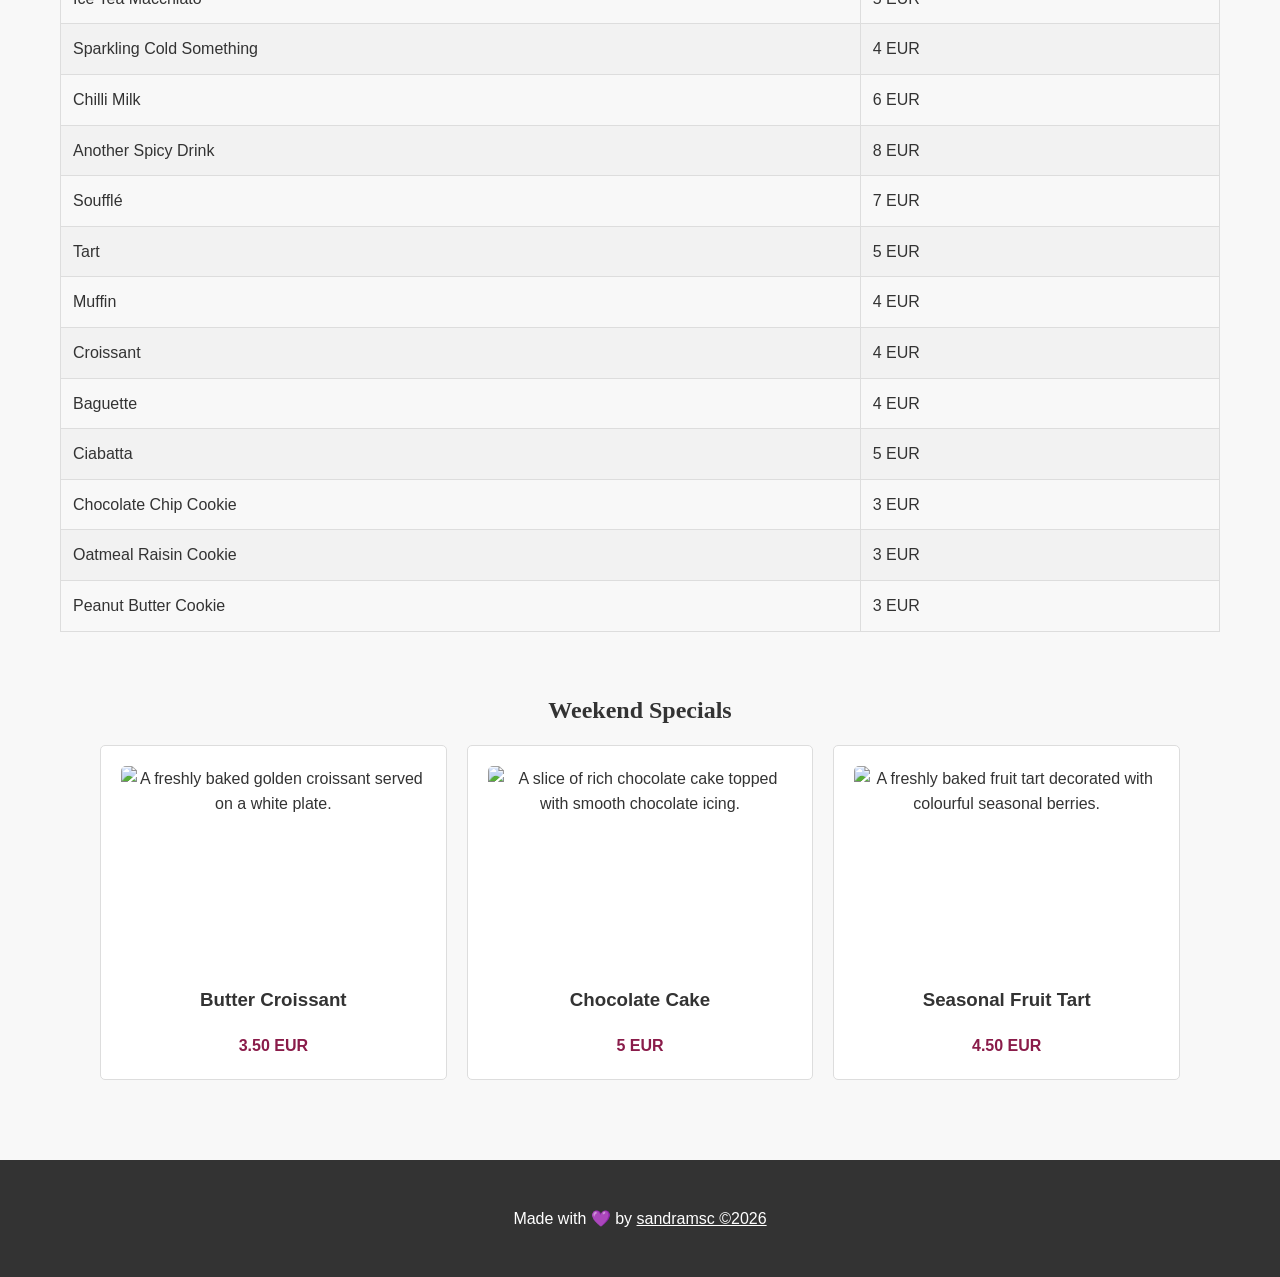
==== commit 4aa68bc1: "Merge pull request #6 from sandramsc/exercise-05-typography [Update] typography and accessibility" ====
--- a/menu.html
+++ b/menu.html
@@ -2,142 +2,389 @@
 <html lang="en">
   <head>
     <meta charset="UTF-8" />
+
     <meta name="viewport" content="width=device-width, initial-scale=1.0" />
+
     <title>Menu - Sarah Maison</title>
+
+    <link rel="stylesheet" href="./styles.css" />
   </head>
+
   <body>
     <!-- NAVBAR -->
-    <nav>
-      <div>
-        <div id="navbarNav">
-          <ul>
-            <li>
-              <a href="./index.html">Home</a>
+    <header class="site-header">
+      <div class="header-container header-bar">
+        <a class="site-name brand" href="./index.html"> Sarah Maison </a>
+
+        <div class="navigation-menu">
+          <ul class="navigation-links">
+            <li class="navigation-item">
+              <a class="navigation-link" href="./index.html"> Home </a>
             </li>
-            <li>
-              <a href="./menu.html">Menu</a>
+
+            <li class="navigation-item">
+              <a class="navigation-link" href="./menu.html"> Menu </a>
             </li>
-            <li>
-              <a href="./order.html">Order</a>
+
+            <li class="navigation-item">
+              <a class="navigation-link" href="./order.html"> Order </a>
             </li>
           </ul>
         </div>
       </div>
-    </nav>
+    </header>
+
     <!-- MENU -->
-    <section id="menu">
+
+    <main class="main-content">
       <div class="container">
-        <div>
-          <div>
-            <h1>Menu</h1>
-            <h2>Our Feshest treats</h2>
-          </div>
-        </div>
-
-        <div>
-          <div>
-            <div>
-              <div>
-                <img
-                  src="./images/drinks_api.jpg"
-                  alt="A display of a wine bottle with two glasses of wine"
-                  width="250"
-                  height="300"
-                />
+        <section class="page-section menu-section">
+          <div class="menu-container">
+            <!-- MENU INTRODUCTION -->
+
+            <div class="menu-introduction">
+              <h1>Menu</h1>
+
+              <h2 class="tagline">Our Freshest treats</h2>
+            </div>
+
+            <!-- MENU CATEGORIES -->
+
+            <div class="menu-categories">
+              <!-- DRINKS MENU -->
+
+              <div class="menu-category">
+                <div class="menu-image-container">
+                  <img
+                    src="./assets/images/drinks_api.jpg"
+                    alt="A display of a wine bottle with two glasses of wine"
+                    width="250"
+                    height="300"
+                  />
+                </div>
+
+                <div class="menu-category-content">
+                  <h2>Drinks Menu</h2>
+
+                  <p>
+                    Quench your thirst by selecting one of our home brewed
+                    drinks!
+                  </p>
+
+                  <!-- HOT BEVERAGES -->
+
+                  <div class="menu-subcategory">
+                    <h3>Hot Beverages</h3>
+
+                    <ul class="menu-items">
+                      <li class="menu-item">
+                        Coffee
+                        <span class="price">3 EUR</span>
+                      </li>
+
+                      <li class="menu-item">
+                        Tea
+                        <span class="price">2.50 EUR</span>
+                      </li>
+
+                      <li class="menu-item">
+                        Juice
+                        <span class="price">2.50EUR</span>
+                      </li>
+                    </ul>
+                  </div>
+
+                  <!-- COLD BEVERAGES -->
+
+                  <div class="menu-subcategory">
+                    <h3>Cold Beverages</h3>
+
+                    <ul class="menu-items">
+                      <li class="menu-item">
+                        Lemonade
+                        <span class="price">2.50 EUR</span>
+                      </li>
+
+                      <li class="menu-item">
+                        Ice Tea Macchiato
+                        <span class="price">5 EUR</span>
+                      </li>
+
+                      <li class="menu-item">
+                        Sparkling Cold Something
+                        <span class="price">4 EUR</span>
+                      </li>
+                    </ul>
+                  </div>
+
+                  <!-- SPICY BEVERAGES -->
+
+                  <div class="menu-subcategory">
+                    <h3>Spicy Beverages</h3>
+
+                    <ul class="menu-items">
+                      <li class="menu-item">
+                        Chilli Milk
+                        <span class="price">6 EUR</span>
+                      </li>
+
+                      <li class="menu-item">
+                        Jalapeno Juice
+                        <span class="price">7 EUR</span>
+                      </li>
+
+                      <li class="menu-item">
+                        Another Spicy Drink
+                        <span class="price">8 EUR</span>
+                      </li>
+                    </ul>
+                  </div>
+                </div>
               </div>
-              <div>
-                <h2>Drinks Menu</h2>
-                <p>
-                  Quench your thirst by selecting one of our home brewed drinks!
-                </p>
-
-                <div>
-                  <h3>Hot Beverages</h3>
-                  <ul>
-                    <li>Coffee <span>3 EUR</span></li>
-                    <li>Tea <span>2 EUR</span></li>
-                    <li>Juice <span>4 EUR</span></li>
-                  </ul>
-
-                  <h3>Cold Beverages</h3>
-                  <ul>
-                    <li>Lemonade <span>3 EUR</span></li>
-                    <li>Ice Tea Macchiato <span>5 EUR</span></li>
-                    <li>Juice <span>4 EUR</span></li>
-                  </ul>
-                  <h3>Spicy Beverages</h3>
-                  <ul>
-                    <li>Chilli Milk <span>6 EUR</span></li>
-                    <li>Jalapeno Juice <span>7 EUR</span></li>
-                    <li>Another Spicy Drink <span>8 EUR</span></li>
-                  </ul>
+
+              <!-- BAKED GOODS -->
+
+              <div class="menu-category">
+                <div class="menu-image-container">
+                  <img
+                    src="./assets/images/resume_the_connoisseur.jpg"
+                    alt="Fresh baked colorfull Macaron"
+                    width="250"
+                    height="300"
+                  />
+                </div>
+
+                <div class="menu-category-content">
+                  <h2>Baked Goods</h2>
+
+                  <p>
+                    Quench your cravings by selecting one of our home baked
+                    goods!
+                  </p>
+
+                  <!-- DELICACIES PÂTISSERIES -->
+
+                  <div class="menu-subcategory">
+                    <h3>Delicacies Pâtisseries</h3>
+
+                    <ul class="menu-items">
+                      <li class="menu-item">
+                        Soufflé <span class="price">7 EUR</span>
+                      </li>
+
+                      <li class="menu-item">
+                        Tart <span class="price">5 EUR</span>
+                      </li>
+
+                      <li class="menu-item">
+                        Muffin <span class="price">4 EUR</span>
+                      </li>
+                    </ul>
+                  </div>
+
+                  <!-- BREADS -->
+
+                  <div class="menu-subcategory">
+                    <h3>Breads</h3>
+
+                    <ul class="menu-items">
+                      <li class="menu-item">
+                        Croissant <span class="price">3 EUR</span>
+                      </li>
+
+                      <li class="menu-item">
+                        Baguette <span class="price">4 EUR</span>
+                      </li>
+
+                      <li class="menu-item">
+                        Ciabatta<span class="price">5 EUR</span>
+                      </li>
+                    </ul>
+                  </div>
+
+                  <!-- COOKIES -->
+
+                  <div class="menu-subcategory">
+                    <h3>Cookies</h3>
+
+                    <ul class="menu-items">
+                      <li class="menu-item">
+                        Chocolate Chip <span class="price">3 EUR</span>
+                      </li>
+
+                      <li class="menu-item">
+                        Oatmeal Raisin <span class="price">3 EUR</span>
+                      </li>
+
+                      <li class="menu-item">
+                        Peanut Butter <span class="price">3 EUR</span>
+                      </li>
+                    </ul>
+                  </div>
                 </div>
               </div>
             </div>
           </div>
-
-          <div>
-            <div>
-              <div>
-                <img
-                  src="./images/resume_the_connoisseur.jpg"
-                  alt="Fresh baked colorfull Macaron"
-                  width="250"
-                  height="300"
-                />
-              </div>
-              <div>
-                <h2>Baked Goods</h2>
-                <p>
-                  Quench your cravings by selecting one of our home baked goods!
-                </p>
-                <div>
-                  <h3>Delicacies Pâtisseries</h3>
-                  <ul>
-                    <li>Soufflé</li>
-                    <li>Tart</li>
-                    <li>Muffin</li>
-                  </ul>
-
-                  <h3>Breads</h3>
-                  <ul>
-                    <li>Croissant</li>
-                    <li>Baguette</li>
-                    <li>Ciabatta</li>
-                  </ul>
-                  <h3>Cookies</h3>
-                  <ul>
-                    <li>Chocolate Chip</li>
-                    <li>Oatmeal Raisin</li>
-                    <li>Peanut Butter</li>
-                  </ul>
-                </div>
-              </div>
-            </div>
+        </section>
+        <!-- TABLE 1 -->
+        <section>
+          <table>
+            <thead>
+              <tr>
+                <th>Day</th>
+                <th>Hours</th>
+              </tr>
+            </thead>
+            <tbody>
+              <tr>
+                <td>Saturday</td>
+                <td>7:00 to 14:00</td>
+              </tr>
+              <tr>
+                <td>Sunday</td>
+                <td>closed</td>
+              </tr>
+            </tbody>
+          </table>
+        </section>
+
+        <!-- TABLE 2 -->
+        <section>
+          <table>
+            <thead>
+              <tr>
+                <th>Product</th>
+                <th>Price</th>
+              </tr>
+            </thead>
+            <tbody>
+              <tr>
+                <td>Coffee</td>
+                <td>3.50 EUR</td>
+              </tr>
+              <tr>
+                <td>Tea</td>
+                <td>2.50 EUR</td>
+              </tr>
+              <tr>
+                <td>Juice</td>
+                <td>2.50 EUR</td>
+              </tr>
+              <tr>
+                <td>Lemonade</td>
+                <td>2.50 EUR</td>
+              </tr>
+              <tr>
+                <td>Ice Tea Macchiato</td>
+                <td>5 EUR</td>
+              </tr>
+              <tr>
+                <td>Sparkling Cold Something</td>
+                <td>4 EUR</td>
+              </tr>
+              <tr>
+                <td>Chilli Milk</td>
+                <td>6 EUR</td>
+              </tr>
+
+              <tr>
+                <td>Another Spicy Drink</td>
+                <td>8 EUR</td>
+              </tr>
+              <tr>
+                <td>Soufflé</td>
+                <td>7 EUR</td>
+              </tr>
+              <tr>
+                <td>Tart</td>
+                <td>5 EUR</td>
+              </tr>
+              <tr>
+                <td>Muffin</td>
+                <td>4 EUR</td>
+              </tr>
+              <tr>
+                <td>Croissant</td>
+                <td>4 EUR</td>
+              </tr>
+              <tr>
+                <td>Baguette</td>
+                <td>4 EUR</td>
+              </tr>
+              <tr>
+                <td>Ciabatta</td>
+                <td>5 EUR</td>
+              </tr>
+              <tr>
+                <td>Chocolate Chip Cookie</td>
+                <td>3 EUR</td>
+              </tr>
+              <tr>
+                <td>Oatmeal Raisin Cookie</td>
+                <td>3 EUR</td>
+              </tr>
+              <tr>
+                <td>Peanut Butter Cookie</td>
+                <td>3 EUR</td>
+              </tr>
+            </tbody>
+          </table>
+        </section>
+        <section class="weekend-specials">
+          <h2>Weekend Specials</h2>
+
+          <div class="card-row">
+            <article class="card">
+              <img
+                src="./assets/images/weekend-special-1.jpg"
+                alt="A freshly baked golden croissant served on a white plate."
+              />
+              <h3>Butter Croissant</h3>
+              <span class="price">3.50 EUR</span>
+            </article>
+
+            <article class="card">
+              <img
+                src="./assets/images/weekend-special-2.jpg"
+                alt="A slice of rich chocolate cake topped with smooth chocolate icing."
+              />
+              <h3>Chocolate Cake</h3>
+              <span class="price">5 EUR</span>
+            </article>
+
+            <article class="card">
+              <img
+                src="./assets/images/weekend-special-3.jpg"
+                alt="A freshly baked fruit tart decorated with colourful seasonal berries."
+              />
+              <h3>Seasonal Fruit Tart</h3>
+              <span class="price">4.50 EUR</span>
+            </article>
           </div>
+        </section>
+      </div>
+    </main>
+
+    <!-- FOOTER -->
+
+    <footer class="site-footer">
+      <div class="footer-container">
+        <div class="footer-content">
+          <p class="footer-text">
+            Made with 💜 by
+
+            <a href="#" class="footer-link"> sandramsc ©2026 </a>
+          </p>
         </div>
-      </div>
-    </section>
-    <!-- MENU -->
-    <!-- FOOTER -->
-    <footer>
-      <div class="container">
-        <div>
-          <div>
-            <p class="mb-0">
-              Made with 💜 by <a href="#" class="fw-bold">sandramsc ©2026</a>
-            </p>
-          </div>
-          <div>
-            <div>
-              <a href="https://github.com/sandramsc"
-                ><i class="lab la-github"></i
-              ></a>
-              <a href="https://www.instagram.com/in/bakery"
-                ><i class="lab la-linkedin"></i
-              ></a>
-            </div>
-          </div>
+
+        <div class="social-links">
+          <a href="https://github.com/sandramsc">
+            <i class="lab la-github"></i>
+          </a>
+
+          <a href="https://www.instagram.com/in/bakery">
+            <i class="lab la-linkedin"></i>
+          </a>
         </div>
       </div>
     </footer>
--- a/styles.css
+++ b/styles.css
@@ -0,0 +1,442 @@
+* {
+  box-sizing: border-box;
+}
+
+html {
+  font-size: 62.5%;
+}
+
+body {
+  margin: 0;
+  padding: 0;
+  background-color: #f8f8f8;
+  color: #333333;
+  font-family: "Lato", sans-serif;
+  font-size: 1.6rem;
+  line-height: 1.6;
+}
+
+.container {
+  width: 100%;
+  max-width: 1200px;
+  margin: 0 auto;
+  padding-left: 20px;
+  padding-right: 20px;
+}
+/* 
+   HEADER AND FOOTER
+ */
+
+header,
+footer {
+  background-color: #333333;
+  color: #ffffff;
+}
+
+.site-header {
+  background-color: #333333;
+  color: #ffffff;
+}
+
+.header-bar {
+  display: flex;
+  justify-content: space-between;
+  align-items: center;
+  padding-top: 20px;
+  padding-bottom: 20px;
+}
+
+footer {
+  padding: 20px;
+}
+main {
+  padding: 40px 0px;
+}
+/* 
+   HEADINGS
+ */
+
+h1,
+h2 {
+  font-family: "Playfair Display", serif;
+  color: #333333;
+}
+
+h1 {
+  font-size: 3.2rem;
+  margin-bottom: 20px;
+}
+
+h2 {
+  font-size: 2.4rem;
+  margin-bottom: 15px;
+}
+
+/* 
+   NAVIGATION
+ */
+
+nav {
+  color: #ffffff;
+}
+
+nav a {
+  text-decoration: none;
+  color: #ffffff;
+}
+
+nav a:hover {
+  color: #d5c068;
+}
+
+/* 
+   BRAND
+ */
+
+.brand {
+  color: #ffffff;
+  font-family: "Playfair Display", serif;
+  font-size: 24px;
+  font-weight: 700;
+  text-decoration: none;
+}
+
+/* 
+   NAVIGATION LINKS
+ */
+
+.navigation-links {
+  display: flex;
+  gap: 30px;
+  list-style: none;
+  margin: 0;
+  padding: 0;
+}
+
+.navigation-links a {
+  color: #ffffff;
+  font-weight: bold;
+  text-transform: uppercase;
+  text-decoration: none;
+}
+
+.navigation-links a:hover {
+  color: #d5c068;
+}
+
+/* 
+   BAKERY IMAGE
+ */
+
+.hero-banner {
+  width: 100%;
+  margin: 0;
+  padding: 0;
+}
+
+.hero-image {
+  display: block;
+  width: 100%;
+  max-width: 100%;
+  height: 500px;
+  margin: 0;
+  object-fit: cover;
+}
+
+/* 
+   PAGE SECTIONS
+ */
+
+.page-section {
+  min-height: 100vh;
+  padding: 80px;
+  box-sizing: border-box;
+}
+
+/* 
+   weekend specials section
+ */
+.weekend-specials {
+  display: flex;
+  flex-direction: column;
+  align-items: center;
+  text-align: center;
+  padding: 40px;
+  background-color: #f8f8f8;
+}
+
+.card-row {
+  display: flex;
+  flex-wrap: wrap;
+  gap: 20px;
+}
+.card {
+  background-color: #ffffff;
+  border: 1px solid #dddddd;
+  border-radius: 5px;
+  padding: 20px;
+  flex: 1 1 250px;
+  box-sizing: border-box;
+}
+
+.card img {
+  max-width: 100%;
+  height: 200px;
+  object-fit: cover;
+  display: block;
+  border-radius: 5px;
+  margin-bottom: 15px;
+}
+
+.order-content {
+  max-width: 900px;
+  margin: 0 auto;
+  text-align: center;
+}
+/* 
+   HOME
+ */
+
+.home-section {
+  display: flex;
+  align-items: center;
+  justify-content: center;
+  text-align: center;
+  padding: 40px 0 80px;
+}
+
+.home-content {
+  max-width: 700px;
+  margin: 0 auto;
+  flex: 1;
+}
+
+.home-content h1 {
+  font-size: 48px;
+}
+
+/* 
+   BUTTON
+ */
+
+.button {
+  display: inline-block;
+  padding: 12px 25px;
+  background-color: #d5c068;
+  color: #333333;
+  text-decoration: none;
+  font-weight: bold;
+  border-radius: 5px;
+}
+
+.button:hover {
+  background-color: #bca33d;
+}
+
+/* 
+   FIND US
+ */
+
+.find-us-section {
+  padding: 40px 0 80px;
+}
+
+.find-us-section h2 {
+  margin-bottom: 30px;
+}
+.find-us-content {
+  max-width: 700px;
+}
+
+.find-us-content h3 {
+  margin-top: 25px;
+  margin-bottom: 8px;
+}
+
+find-us-content p {
+  margin: 0;
+  line-height: 1.6;
+}
+/* 
+   MENU
+ */
+
+.menu-content {
+  max-width: 900px;
+  margin: 0 auto;
+}
+
+.menu-intro {
+  margin-bottom: 40px;
+}
+
+.tagline {
+  color: #555555;
+  font-size: 2.4rem;
+  font-style: italic;
+  font-weight: 400;
+}
+
+.menu-category {
+  margin-bottom: 50px;
+}
+
+.menu-category h3 {
+  margin-top: 30px;
+}
+
+.menu-items {
+  list-style: none;
+  padding: 0;
+}
+
+.menu-item {
+  padding: 12px 0;
+  border-bottom: 1px solid #dddddd;
+}
+
+.price {
+  color: #8a1c4a;
+  font-weight: bold;
+}
+
+/* 
+   ORDER
+ */
+
+.order-content {
+  max-width: 900px;
+  margin: 0 auto;
+  text-align: center;
+}
+
+.order-message {
+  margin-top: 40px;
+  padding: 30px;
+  background-color: #ffffff;
+  border: 1px solid #dddddd;
+}
+/* 
+   TABLES
+ */
+
+table {
+  width: 100%;
+  border-collapse: collapse;
+  margin-top: 20px;
+}
+
+tbody tr:nth-child(even) {
+  background-color: #f2f2f2;
+}
+
+th {
+  padding: 12px;
+  border: 1px solid #dddddd;
+  text-align: left;
+  background-color: #f2f2f2;
+}
+
+td {
+  padding: 12px;
+  border: 1px solid #dddddd;
+  text-align: left;
+}
+
+/* 
+   FORM
+ */
+
+fieldset {
+  border: 1px solid #dddddd;
+  padding: 20px;
+  margin-bottom: 20px;
+}
+
+legend {
+  font-weight: bold;
+  padding: 0 10px;
+}
+
+label {
+  display: block;
+  margin-bottom: 10px;
+}
+
+.field {
+  display: block;
+  margin-bottom: 10px;
+  width: 100%;
+  padding: 8px;
+  border: 1px solid #dddddd;
+  max-width: 400px;
+  font-family: Arial, sans-serif;
+  font-size: 1rem;
+  border-radius: 4px;
+  border: 1px solid #ccc;
+}
+
+.choice {
+  margin-bottom: 10px;
+  gap: 10px;
+  display: flex;
+  align-items: center;
+}
+
+.choice label {
+  margin-bottom: 0;
+}
+
+input,
+select,
+textarea {
+  accent-color: #d5c068;
+}
+
+.field:focus {
+  outline: 3px solid #d5c068;
+  outline-offset: 2px;
+}
+
+.field:required {
+  border-left: 4px solid #d5c068;
+}
+
+.notes-field {
+  height: 100px;
+  resize: vertical;
+  max-width: 700px;
+  min-height: 80px;
+}
+button[type="submit"] {
+  background-color: #d5c068;
+  color: #333333;
+  padding: 10px 20px;
+  border: none;
+  border-radius: 4px;
+  cursor: pointer;
+}
+
+button[type="submit"]:hover {
+  background-color: #bca33d;
+}
+
+/* 
+   FOOTER
+ */
+
+footer {
+  padding: 30px 0;
+  text-align: center;
+  color: #ffffff;
+  background-color: #333333;
+}
+
+footer-text {
+  margin: 0;
+  font-size: 1.4rem;
+}
+
+footer a {
+  color: #ffffff;
+}
